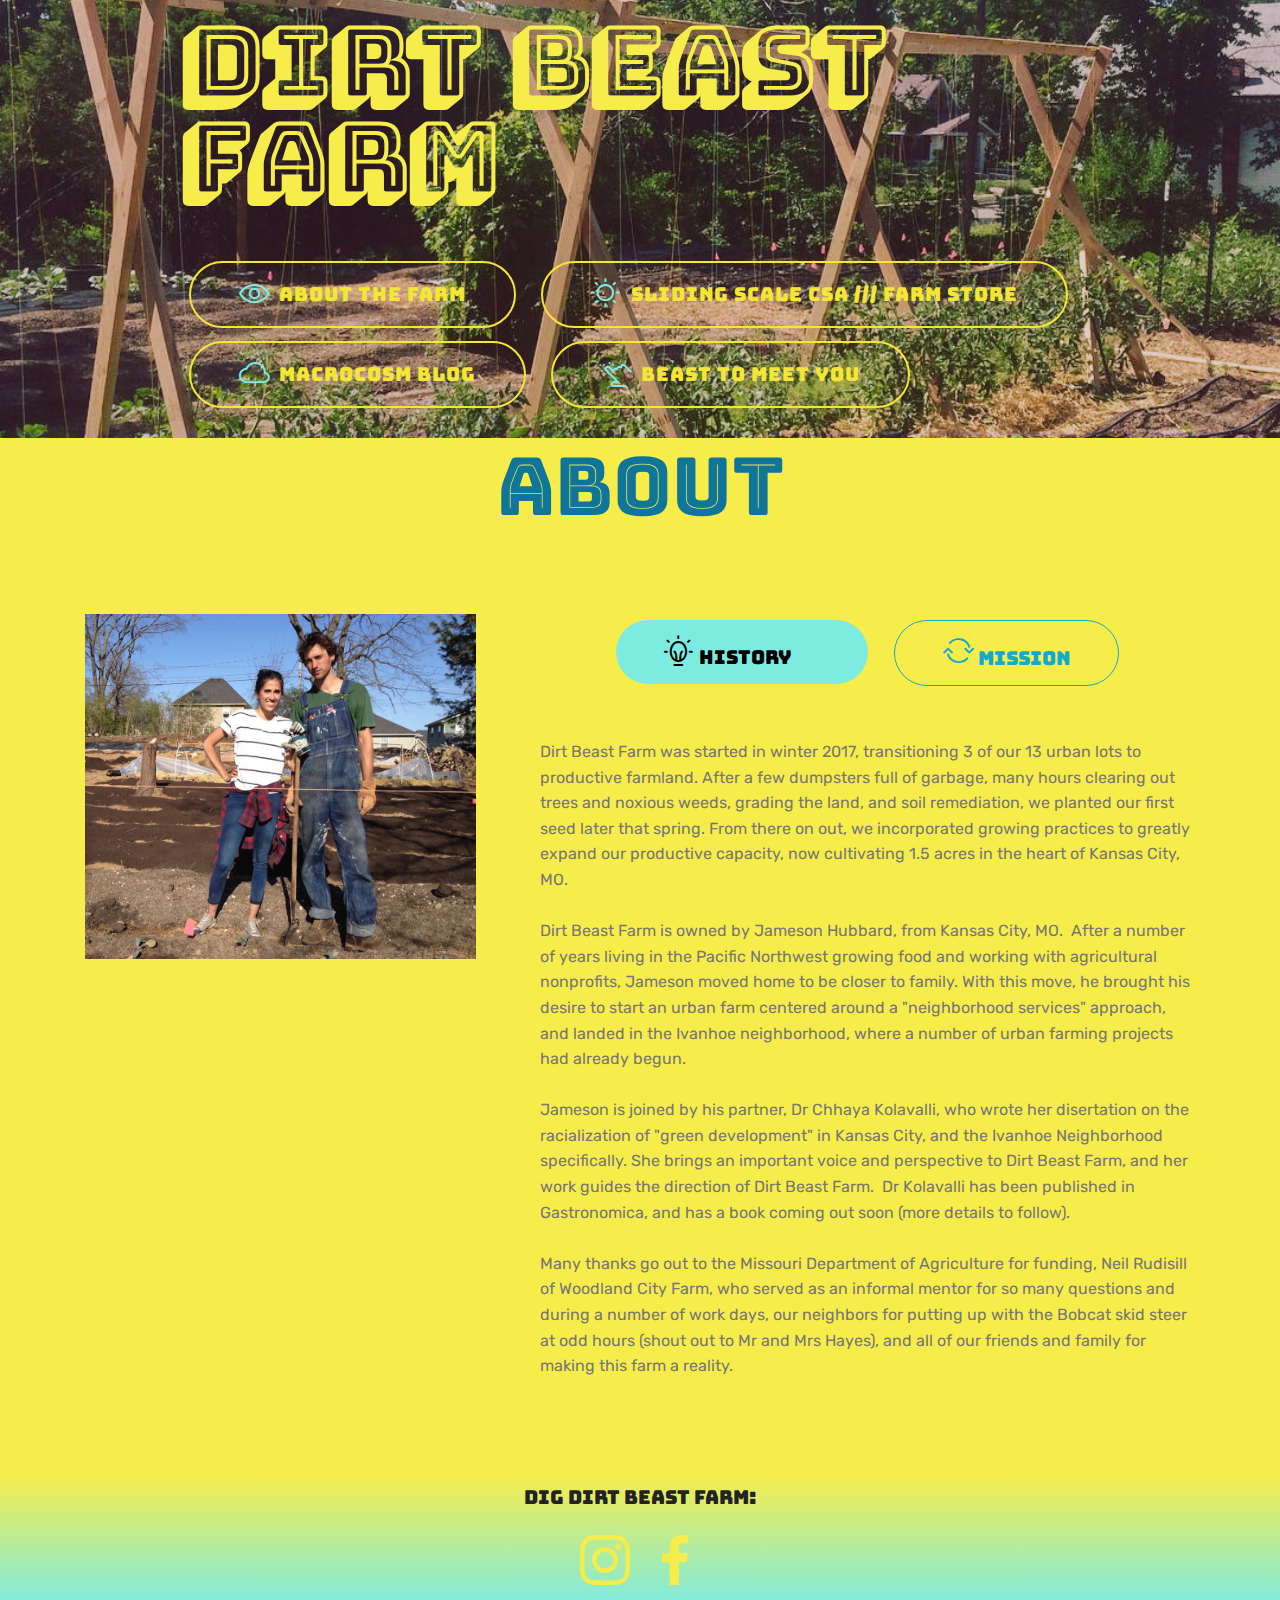
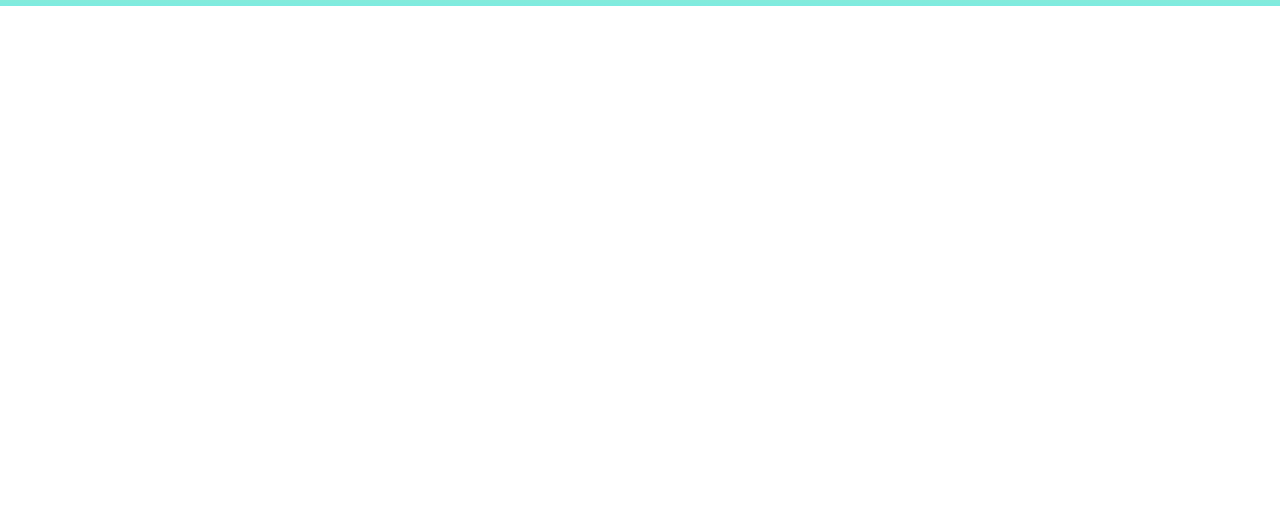
==== about.html @ b8e4e46e "Add files via upload" ====
<!DOCTYPE html>
<html >
<head>
  <!-- Site made with Mobirise Website Builder v4.6.7, https://mobirise.com -->
  <meta charset="UTF-8">
  <meta http-equiv="X-UA-Compatible" content="IE=edge">
  <meta name="generator" content="Mobirise v4.6.7, mobirise.com">
  <meta name="viewport" content="width=device-width, initial-scale=1, minimum-scale=1">
  <link rel="shortcut icon" href="assets/images/5ddc863f-a1fe-49ab-a3ec-c25029a76dd0-1-105-c-128x128-1.png" type="image/x-icon">
  <meta name="description" content="">
  <title>About</title>
  <link rel="stylesheet" href="assets/web/assets/mobirise-icons-bold/mobirise-icons-bold.css">
  <link rel="stylesheet" href="assets/tether/tether.min.css">
  <link rel="stylesheet" href="assets/bootstrap/css/bootstrap.min.css">
  <link rel="stylesheet" href="assets/bootstrap/css/bootstrap-grid.min.css">
  <link rel="stylesheet" href="assets/bootstrap/css/bootstrap-reboot.min.css">
  <link rel="stylesheet" href="assets/socicon/css/styles.css">
  <link rel="stylesheet" href="assets/theme/css/style.css">
  <link rel="stylesheet" href="assets/mobirise/css/mbr-additional.css" type="text/css">
  
  
  
</head>
<body>
  <section class="mbr-section info3 cid-rWHV4rvHvg" id="info3-x">

    

    <div class="mbr-overlay" style="opacity: 0.2; background-color: rgb(127, 25, 51);">
    </div>

    <div class="container">
        <div class="row justify-content-center">
            <div class="media-container-column title col-12 col-md-10">
                <h2 class="align-left mbr-bold mbr-white pb-3 mbr-fonts-style display-1">DIRT BEAST FARM</h2>
                
                
                <div class="mbr-section-btn align-left py-4"><a class="btn btn-success-outline display-4" href="about.html#info3-x"><span class="mbrib-preview mbr-iconfont mbr-iconfont-btn" style="color: rgb(126, 235, 225);"></span>aBOUT THE FARM</a>
                    <a class="btn btn-success-outline display-4" href="http://dirt-beast-farm.myshopify.com" target="_blank"><span class="mbrib-sun mbr-iconfont mbr-iconfont-btn" style="color: rgb(126, 235, 225);"></span>sLIDING sCALE csa /// farm store</a> <a class="btn btn-success-outline display-4" href="page5.html"><span class="mbrib-cloud mbr-iconfont mbr-iconfont-btn" style="color: rgb(126, 235, 225);"></span>macrocosm blog</a> <a class="btn btn-success-outline display-4" href="page6.html"><span class="mbrib-touch mbr-iconfont mbr-iconfont-btn" style="color: rgb(126, 235, 225);"></span>BEAST TO MEET YOU</a></div>
            </div>
        </div>
    </div>
</section>

<section class="engine"><a href="https://mobirise.ws/n">mobile website maker app</a></section><section class="tabs4 cid-rWCEcCu7iF" id="tabs4-s">

    

    

    <div class="container">
        <h2 class="mbr-section-title align-center pb-3 mbr-fonts-style display-5">about <br></h2>
        

        <div class="media-container-row mt-5 pt-3">
            <div class="mbr-figure" style="width: 41%;">
                <img src="assets/images/a2fd745e-74ba-458e-9f2e-6e9e791eb9aa-1-105-c-960x848.jpg" alt="Mobirise" title="">
            </div>
            <div class="tabs-container">
                <ul class="nav nav-tabs" role="tablist">
                    <li class="nav-item"><a class="nav-link mbr-fonts-style active show display-4" role="tab" data-toggle="tab" href="#tabs4-s_tab0" aria-selected="true"><span class="mbrib-idea mbr-iconfont mbr-iconfont-btn"></span>
                            history &nbsp; &nbsp; &nbsp;&nbsp;</a></li>
                    <li class="nav-item"><a class="nav-link mbr-fonts-style active show display-4" role="tab" data-toggle="tab" href="#tabs4-s_tab1" aria-selected="true"><span class="mbrib-update mbr-iconfont mbr-iconfont-btn"></span>&nbsp;Mission</a></li>
                    
                    
                    
                    
                </ul>
                <div class="tab-content">
                    <div id="tab1" class="tab-pane in active" role="tabpanel">
                        <div class="row">
                            <div class="col-md-12">
                                <p class="mbr-text py-5 mbr-fonts-style display-7">Dirt Beast Farm was started in winter 2017, transitioning 3 of our 13 urban lots to productive farmland. After a few dumpsters full of garbage, many hours clearing out trees and noxious weeds, grading the land, and soil remediation, we planted our first seed later that spring. From there on out, we incorporated growing practices to greatly expand our productive capacity, now cultivating 1.5 acres in the heart of Kansas City, MO.<br><br>Dirt Beast Farm is owned by Jameson Hubbard, from Kansas City, MO. &nbsp;After a number of years living in the Pacific Northwest growing food and working with agricultural nonprofits, Jameson moved home to be closer to family. With this move, he brought his desire to start an urban farm centered around a "neighborhood services" approach, and landed in the Ivanhoe neighborhood, where a number of urban farming projects had already begun.<br><br>Jameson is joined by his partner, Dr Chhaya Kolavalli, who wrote her disertation on the racialization of "green development" in Kansas City, and the Ivanhoe Neighborhood specifically. She brings an important voice and perspective to Dirt Beast Farm, and her work guides the direction of Dirt Beast Farm. &nbsp;Dr Kolavalli has been published in Gastronomica, and has a book coming out soon (more details to follow).<br><br>Many thanks go out to the Missouri Department of Agriculture for funding, Neil Rudisill of Woodland City Farm, who served as an informal mentor for so many questions and during a number of work days, our neighbors for putting up with the Bobcat skid steer at odd hours (shout out to Mr and Mrs Hayes), and all of our friends and family for making this farm a reality.</p>
                            </div>
                        </div>
                    </div>
                    <div id="tab2" class="tab-pane" role="tabpanel">
                        <div class="row">
                            <div class="col-md-12">
                                <p class="mbr-text py-5 mbr-fonts-style display-7">Jameson Hubbard started Dirt Beast Farm to grow clean, affordable, nutritious, delicious, and sustainable produce for his neighbors in Ivanhoe, KCMO. In 2020, amid covid-19 stay-at-home orders, he established a sliding-scale CSA and weekly order pickup, enabling his neighbors to safely pick up boxes of fresh produce at an affordable price.<br><br>In order to ensure that Dirt Beast Farm grows with our neighbors in mind, we adopted a "Sustainable 3-Ps" approach, which doesn't limit our focus to financial gain. While private businesses are most often associated with an eye (wearing blinders) on profits, we see profits as just one equal (and sometimes lesser-than) requirement for a successful urban farm. We pay just as much attention to the two other "P"s inherent to a sustainable business model - People and Planet. Without a constant focus on all 3 Ps, our business does not work, and we wouldn't have it any other way.<br> &nbsp;<br><strong>People<br></strong>Our neighbors, customers, friends, and family are our People, and we strive to bring them affordable, accessible, delicious, and nutritious produce. And because we operate in a dense urban neighborhood, there is no reason why the vast majority of what we grow should not go to our neighbors. Urban farms take up a lot of space, and our 1.5 acres could easily be a park. For that reason, and many others, we have an obligation to our neighbors to provide an accessible service - joyous sustenance. Without our People, we would not exist, and for those People, we are beyond thankful.<br><br><strong>Planet<br></strong>Farming has for too long neglected our reliance on and love for our Planet. Our Planet is the living organism that we all live on, and live within.  Dirt Beast Farm doesn't just grow food for people, we grow food for our god - Mother Earth, Adamah, Tonantzin, Gaia, Pachamama, Dirt Beast, whatever you call the complex, interconnected life force we all rely upon.<br><br><strong>Profit<br></strong>We seek to create a truly sustainable business that can operate year after year. To do that, we put in a lot of time, sweat, a few tears, a bit of sacrificial blood, and yes significant financial investment. If you believe in the work of Dirt Beast Farm, purchase our fruits and vegetables and we will use whatever financial profits gained in order to grow with all three P's close to mind.</p>
                            </div>
                        </div>
                    </div>
                    <div id="tab3" class="tab-pane" role="tabpanel">
                        <div class="row">
                            <div class="col-md-12">
                                <p class="mbr-text py-5 mbr-fonts-style display-7">
                                    Choose from the large selection of latest pre-made blocks - full-screen intro, bootstrap carousel, content slider, responsive image gallery with lightbox, parallax scrolling, video backgrounds, hamburger menu, sticky header and more.
                                </p>
                            </div>
                        </div>
                    </div>
                    <div id="tab4" class="tab-pane" role="tabpanel">
                        <div class="row">
                            <div class="col-md-12">
                                <p class="mbr-text py-5 mbr-fonts-style display-7">
                                    Sites made with Mobirise are 100% mobile-friendly according the latest Google Test and Google loves those websites (officially)!
                                </p>
                            </div>
                        </div>
                    </div>
                    <div id="tab5" class="tab-pane" role="tabpanel">
                        <div class="row">
                            <div class="col-md-12">
                                <p class="mbr-text py-5 mbr-fonts-style display-7">
                                    Mobirise themes are based on Bootstrap 3 and Bootstrap 4 - most powerful mobile first framework. Now, even if you're not code-savvy, you can be a part of an exciting growing bootstrap community.
                                </p>
                            </div>
                        </div>
                    </div>
                    <div id="tab6" class="tab-pane" role="tabpanel">
                        <div class="row">
                            <div class="col-md-12">
                                <p class="mbr-text py-5 mbr-fonts-style display-7">
                                    Choose from the large selection of latest pre-made blocks - full-screen intro, bootstrap carousel, content slider, responsive image gallery with lightbox, parallax scrolling, video backgrounds, hamburger menu, sticky header and more.
                                </p>
                            </div>
                        </div>
                    </div>
                </div>
            </div>
        </div>
    </div>
</section>

<section class="cid-rW3uf5Yet8" id="social-buttons2-n">

    

    

    <div class="container">
        <div class="media-container-row">
            <div class="col-md-8 align-center">
                <h2 class="pb-3 mbr-fonts-style display-4">dig dirt beast farm:</h2>
                <div class="social-list pl-0 mb-0">
                    <a href="https://www.instagram.com/digdirtbeastfarm" target="_blank">
                        <span class="px-2 mbr-iconfont mbr-iconfont-social socicon-instagram socicon" style="font-size: 50px; color: rgb(247, 237, 74);"></span>
                    </a>
                    <a href="https://www.facebook.com/pages/dirtbeastfarm" target="_blank">
                        <span class="px-2 mbr-iconfont mbr-iconfont-social socicon-facebook socicon" style="font-size: 50px; color: rgb(247, 237, 74);"></span>
                    </a>
                    <a href="https://instagram.com/mobirise" target="_blank">
                        
                    </a>
                    <a href="https://www.youtube.com/c/mobirise" target="_blank">
                        
                    </a>
                    <a href="https://plus.google.com/u/0/+Mobirise" target="_blank">
                        
                    </a>
                    <a href="https://www.behance.net/Mobirise" target="_blank">
                        
                    </a>
                </div>
            </div>
        </div>
    </div>
</section>

<section class="cid-rW3uf6xUG5 mbr-reveal" id="footer2-o">

    

    

    <div class="container">
        <div class="media-container-row content mbr-white">
            <div class="col-12 col-md-3 mbr-fonts-style display-4">
                <p class="mbr-text">
                    <strong>Address ///////////////////</strong><br><br>4133 Highland Ave<br>Kansas City MO 64110<br>
                    <br><strong>Contact ///////////////////<br></strong><br>jameson<br>@dirtbeastFARM.com<br></p>
            </div>
            <div class="col-12 col-md-3 mbr-fonts-style display-7">
                <p class="mbr-text"></p>
            </div>
            <div class="col-12 col-md-6">
                <div class="google-map"><iframe frameborder="0" style="border:0" src="https://www.google.com/maps/embed/v1/place?key=AIzaSyA0Dx_boXQiwvdz8sJHoYeZNVTdoWONYkU&amp;q=place_id:ChIJYwN1avbvwIcRUoUcARsLHug" allowfullscreen=""></iframe></div>
            </div>
        </div>
        
    </div>
</section>


  <script src="assets/web/assets/jquery/jquery.min.js"></script>
  <script src="assets/popper/popper.min.js"></script>
  <script src="assets/tether/tether.min.js"></script>
  <script src="assets/bootstrap/js/bootstrap.min.js"></script>
  <script src="assets/smoothscroll/smooth-scroll.js"></script>
  <script src="assets/mbr-tabs/mbr-tabs.js"></script>
  <script src="assets/sociallikes/social-likes.js"></script>
  <script src="assets/theme/js/script.js"></script>
  
  
</body>
</html>
---- assets/web/assets/mobirise-icons-bold/mobirise-icons-bold.css ----
@font-face {
  font-family: 'mobirise-icons-bold';
  src:  url('mobirise-icons-bold.eot?m1l4yr');
  src:  url('mobirise-icons-bold.eot?m1l4yr#iefix') format('embedded-opentype'),
    url('mobirise-icons-bold.ttf?m1l4yr') format('truetype'),
    url('mobirise-icons-bold.woff?m1l4yr') format('woff'),
    url('mobirise-icons-bold.svg?m1l4yr#mobirise-icons-bold') format('svg');
  font-weight: normal;
  font-style: normal;
}

[class^="mbrib-"], [class*="mbrib-"] {
  /* use !important to prevent issues with browser extensions that change fonts */
  font-family: 'mobirise-icons-bold' !important;
  speak: none;
  font-style: normal;
  font-weight: normal;
  font-variant: normal;
  text-transform: none;
  line-height: 1;

  /* Better Font Rendering =========== */
  -webkit-font-smoothing: antialiased;
  -moz-osx-font-smoothing: grayscale;
}

.mbrib-add-submenu:before {
  content: "\e900";
}
.mbrib-alert:before {
  content: "\e901";
}
.mbrib-align-center:before {
  content: "\e902";
}
.mbrib-align-justify:before {
  content: "\e903";
}
.mbrib-align-left:before {
  content: "\e904";
}
.mbrib-align-right:before {
  content: "\e905";
}
.mbrib-android:before {
  content: "\e906";
}
.mbrib-apple:before {
  content: "\e907";
}
.mbrib-arrow-down:before {
  content: "\e908";
}
.mbrib-arrow-next:before {
  content: "\e909";
}
.mbrib-arrow-prev:before {
  content: "\e90a";
}
.mbrib-arrow-up:before {
  content: "\e90b";
}
.mbrib-bold:before {
  content: "\e90c";
}
.mbrib-bookmark:before {
  content: "\e90d";
}
.mbrib-bootstrap:before {
  content: "\e90e";
}
.mbrib-briefcase:before {
  content: "\e90f";
}
.mbrib-browse:before {
  content: "\e910";
}
.mbrib-bulleted-list:before {
  content: "\e911";
}
.mbrib-calendar:before {
  content: "\e912";
}
.mbrib-camera:before {
  content: "\e913";
}
.mbrib-cart-add:before {
  content: "\e914";
}
.mbrib-cart-full:before {
  content: "\e915";
}
.mbrib-cash:before {
  content: "\e916";
}
.mbrib-change-style:before {
  content: "\e917";
}
.mbrib-chat:before {
  content: "\e918";
}
.mbrib-clock:before {
  content: "\e919";
}
.mbrib-close:before {
  content: "\e91a";
}
.mbrib-cloud:before {
  content: "\e91b";
}
.mbrib-code:before {
  content: "\e91c";
}
.mbrib-contact-form:before {
  content: "\e91d";
}
.mbrib-credit-card:before {
  content: "\e91e";
}
.mbrib-cursor-click:before {
  content: "\e91f";
}
.mbrib-cust-feedback:before {
  content: "\e920";
}
.mbrib-database:before {
  content: "\e921";
}
.mbrib-delivery:before {
  content: "\e922";
}
.mbrib-desktop:before {
  content: "\e923";
}
.mbrib-devices:before {
  content: "\e924";
}
.mbrib-down:before {
  content: "\e925";
}
.mbrib-download:before {
  content: "\e926";
}
.mbrib-drag-n-drop:before {
  content: "\e927";
}
.mbrib-drag-n-drop2:before {
  content: "\e928";
}
.mbrib-edit:before {
  content: "\e929";
}
.mbrib-edit2:before {
  content: "\e92a";
}
.mbrib-error:before {
  content: "\e92b";
}
.mbrib-extension:before {
  content: "\e92c";
}
.mbrib-features:before {
  content: "\e92d";
}
.mbrib-file:before {
  content: "\e92e";
}
.mbrib-flag:before {
  content: "\e92f";
}
.mbrib-folder:before {
  content: "\e930";
}
.mbrib-gift:before {
  content: "\e931";
}
.mbrib-github:before {
  content: "\e932";
}
.mbrib-globe-2:before {
  content: "\e933";
}
.mbrib-globe:before {
  content: "\e934";
}
.mbrib-growing-chart:before {
  content: "\e935";
}
.mbrib-hearth:before {
  content: "\e936";
}
.mbrib-help:before {
  content: "\e937";
}
.mbrib-home:before {
  content: "\e938";
}
.mbrib-hot-cup:before {
  content: "\e939";
}
.mbrib-idea:before {
  content: "\e93a";
}
.mbrib-image-gallery:before {
  content: "\e93b";
}
.mbrib-image-slider:before {
  content: "\e93c";
}
.mbrib-info:before {
  content: "\e93d";
}
.mbrib-italic:before {
  content: "\e93e";
}
.mbrib-key:before {
  content: "\e93f";
}
.mbrib-laptop:before {
  content: "\e940";
}
.mbrib-layers:before {
  content: "\e941";
}
.mbrib-left-right:before {
  content: "\e942";
}
.mbrib-left:before {
  content: "\e943";
}
.mbrib-letter:before {
  content: "\e944";
}
.mbrib-like:before {
  content: "\e945";
}
.mbrib-link:before {
  content: "\e946";
}
.mbrib-lock:before {
  content: "\e947";
}
.mbrib-login:before {
  content: "\e948";
}
.mbrib-logout:before {
  content: "\e949";
}
.mbrib-magic-stick:before {
  content: "\e94a";
}
.mbrib-map-pin:before {
  content: "\e94b";
}
.mbrib-menu:before {
  content: "\e94c";
}
.mbrib-mobile:before {
  content: "\e94d";
}
.mbrib-mobile2:before {
  content: "\e94e";
}
.mbrib-mobirise:before {
  content: "\e94f";
}
.mbrib-more-horizontal:before {
  content: "\e950";
}
.mbrib-more-vertical:before {
  content: "\e951";
}
.mbrib-music:before {
  content: "\e952";
}
.mbrib-new-file:before {
  content: "\e953";
}
.mbrib-numbered-list:before {
  content: "\e954";
}
.mbrib-opened-folder:before {
  content: "\e955";
}
.mbrib-pages:before {
  content: "\e956";
}
.mbrib-paper-plane:before {
  content: "\e957";
}
.mbrib-paperclip:before {
  content: "\e958";
}
.mbrib-photo:before {
  content: "\e959";
}
.mbrib-photos:before {
  content: "\e95a";
}
.mbrib-pin:before {
  content: "\e95b";
}
.mbrib-play:before {
  content: "\e95c";
}
.mbrib-plus:before {
  content: "\e95d";
}
.mbrib-preview:before {
  content: "\e95e";
}
.mbrib-print:before {
  content: "\e95f";
}
.mbrib-protect:before {
  content: "\e960";
}
.mbrib-question:before {
  content: "\e961";
}
.mbrib-quote-left:before {
  content: "\e962";
}
.mbrib-quote-right:before {
  content: "\e963";
}
.mbrib-redo:before {
  content: "\e964";
}
.mbrib-refresh:before {
  content: "\e965";
}
.mbrib-responsive:before {
  content: "\e966";
}
.mbrib-right:before {
  content: "\e967";
}
.mbrib-rocket:before {
  content: "\e968";
}
.mbrib-sad-face:before {
  content: "\e969";
}
.mbrib-sale:before {
  content: "\e96a";
}
.mbrib-save:before {
  content: "\e96b";
}
.mbrib-search:before {
  content: "\e96c";
}
.mbrib-setting:before {
  content: "\e96d";
}
.mbrib-setting2:before {
  content: "\e96e";
}
.mbrib-setting3:before {
  content: "\e96f";
}
.mbrib-share:before {
  content: "\e970";
}
.mbrib-shopping-bag:before {
  content: "\e971";
}
.mbrib-shopping-basket:before {
  content: "\e972";
}
.mbrib-shopping-cart:before {
  content: "\e973";
}
.mbrib-sites:before {
  content: "\e974";
}
.mbrib-smile-face:before {
  content: "\e975";
}
.mbrib-speed:before {
  content: "\e976";
}
.mbrib-star:before {
  content: "\e977";
}
.mbrib-success:before {
  content: "\e978";
}
.mbrib-sun:before {
  content: "\e979";
}
.mbrib-sun2:before {
  content: "\e97a";
}
.mbrib-tablet-vertical:before {
  content: "\e97b";
}
.mbrib-tablet:before {
  content: "\e97c";
}
.mbrib-target:before {
  content: "\e97d";
}
.mbrib-timer:before {
  content: "\e97e";
}
.mbrib-to-ftp:before {
  content: "\e97f";
}
.mbrib-to-local-drive:before {
  content: "\e980";
}
.mbrib-touch-swipe:before {
  content: "\e981";
}
.mbrib-touch:before {
  content: "\e982";
}
.mbrib-trash:before {
  content: "\e983";
}
.mbrib-underline:before {
  content: "\e984";
}
.mbrib-undo:before {
  content: "\e985";
}
.mbrib-unlink:before {
  content: "\e986";
}
.mbrib-unlock:before {
  content: "\e987";
}
.mbrib-up-down:before {
  content: "\e988";
}
.mbrib-up:before {
  content: "\e989";
}
.mbrib-update:before {
  content: "\e98a";
}
.mbrib-upload:before {
  content: "\e98b";
}
.mbrib-user:before {
  content: "\e98c";
}
.mbrib-user2:before {
  content: "\e98d";
}
.mbrib-users:before {
  content: "\e98e";
}
.mbrib-video-play:before {
  content: "\e98f";
}
.mbrib-video:before {
  content: "\e990";
}
.mbrib-watch:before {
  content: "\e991";
}
.mbrib-website-theme:before {
  content: "\e992";
}
.mbrib-wifi:before {
  content: "\e993";
}
.mbrib-windows:before {
  content: "\e994";
}
.mbrib-zoom-out:before {
  content: "\e995";
}
---- assets/socicon/css/styles.css ----
@charset "UTF-8";

@font-face {
  font-family: "socicon";
  src:url("../fonts/socicon.eot");
  src:url("../fonts/socicon.eot?#iefix") format("embedded-opentype"),
    url("../fonts/socicon.woff") format("woff"),
    url("../fonts/socicon.ttf") format("truetype"),
    url("../fonts/socicon.svg#socicon") format("svg");
  font-weight: normal;
  font-style: normal;

}

[data-icon]:before {
  font-family: "socicon" !important;
  content: attr(data-icon);
  font-style: normal !important;
  font-weight: normal !important;
  font-variant: normal !important;
  text-transform: none !important;
  speak: none;
  line-height: 1;
  -webkit-font-smoothing: antialiased;
  -moz-osx-font-smoothing: grayscale;
}

[class^="socicon-"]:before,
[class*=" socicon-"]:before {
  font-family: "socicon" !important;
  font-style: normal !important;
  font-weight: normal !important;
  font-variant: normal !important;
  text-transform: none !important;
  speak: none;
  line-height: 1;
  -webkit-font-smoothing: antialiased;
  -moz-osx-font-smoothing: grayscale;
}

.socicon-modelmayhem:before {
  content: "\e000";
}
.socicon-mixcloud:before {
  content: "\e001";
}
.socicon-drupal:before {
  content: "\e002";
}
.socicon-swarm:before {
  content: "\e003";
}
.socicon-istock:before {
  content: "\e004";
}
.socicon-yammer:before {
  content: "\e005";
}
.socicon-ello:before {
  content: "\e006";
}
.socicon-stackoverflow:before {
  content: "\e007";
}
.socicon-persona:before {
  content: "\e008";
}
.socicon-triplej:before {
  content: "\e009";
}
.socicon-houzz:before {
  content: "\e00a";
}
.socicon-rss:before {
  content: "\e00b";
}
.socicon-paypal:before {
  content: "\e00c";
}
.socicon-odnoklassniki:before {
  content: "\e00d";
}
.socicon-airbnb:before {
  content: "\e00e";
}
.socicon-periscope:before {
  content: "\e00f";
}
.socicon-outlook:before {
  content: "\e010";
}
.socicon-coderwall:before {
  content: "\e011";
}
.socicon-tripadvisor:before {
  content: "\e012";
}
.socicon-appnet:before {
  content: "\e013";
}
.socicon-goodreads:before {
  content: "\e014";
}
.socicon-tripit:before {
  content: "\e015";
}
.socicon-lanyrd:before {
  content: "\e016";
}
.socicon-slideshare:before {
  content: "\e017";
}
.socicon-buffer:before {
  content: "\e018";
}
.socicon-disqus:before {
  content: "\e019";
}
.socicon-vkontakte:before {
  content: "\e01a";
}
.socicon-whatsapp:before {
  content: "\e01b";
}
.socicon-patreon:before {
  content: "\e01c";
}
.socicon-storehouse:before {
  content: "\e01d";
}
.socicon-pocket:before {
  content: "\e01e";
}
.socicon-mail:before {
  content: "\e01f";
}
.socicon-blogger:before {
  content: "\e020";
}
.socicon-technorati:before {
  content: "\e021";
}
.socicon-reddit:before {
  content: "\e022";
}
.socicon-dribbble:before {
  content: "\e023";
}
.socicon-stumbleupon:before {
  content: "\e024";
}
.socicon-digg:before {
  content: "\e025";
}
.socicon-envato:before {
  content: "\e026";
}
.socicon-behance:before {
  content: "\e027";
}
.socicon-delicious:before {
  content: "\e028";
}
.socicon-deviantart:before {
  content: "\e029";
}
.socicon-forrst:before {
  content: "\e02a";
}
.socicon-play:before {
  content: "\e02b";
}
.socicon-zerply:before {
  content: "\e02c";
}
.socicon-wikipedia:before {
  content: "\e02d";
}
.socicon-apple:before {
  content: "\e02e";
}
.socicon-flattr:before {
  content: "\e02f";
}
.socicon-github:before {
  content: "\e030";
}
.socicon-renren:before {
  content: "\e031";
}
.socicon-friendfeed:before {
  content: "\e032";
}
.socicon-newsvine:before {
  content: "\e033";
}
.socicon-identica:before {
  content: "\e034";
}
.socicon-bebo:before {
  content: "\e035";
}
.socicon-zynga:before {
  content: "\e036";
}
.socicon-steam:before {
  content: "\e037";
}
.socicon-xbox:before {
  content: "\e038";
}
.socicon-windows:before {
  content: "\e039";
}
.socicon-qq:before {
  content: "\e03a";
}
.socicon-douban:before {
  content: "\e03b";
}
.socicon-meetup:before {
  content: "\e03c";
}
.socicon-playstation:before {
  content: "\e03d";
}
.socicon-android:before {
  content: "\e03e";
}
.socicon-snapchat:before {
  content: "\e03f";
}
.socicon-twitter:before {
  content: "\e040";
}
.socicon-facebook:before {
  content: "\e041";
}
.socicon-googleplus:before {
  content: "\e042";
}
.socicon-pinterest:before {
  content: "\e043";
}
.socicon-foursquare:before {
  content: "\e044";
}
.socicon-yahoo:before {
  content: "\e045";
}
.socicon-skype:before {
  content: "\e046";
}
.socicon-yelp:before {
  content: "\e047";
}
.socicon-feedburner:before {
  content: "\e048";
}
.socicon-linkedin:before {
  content: "\e049";
}
.socicon-viadeo:before {
  content: "\e04a";
}
.socicon-xing:before {
  content: "\e04b";
}
.socicon-myspace:before {
  content: "\e04c";
}
.socicon-soundcloud:before {
  content: "\e04d";
}
.socicon-spotify:before {
  content: "\e04e";
}
.socicon-grooveshark:before {
  content: "\e04f";
}
.socicon-lastfm:before {
  content: "\e050";
}
.socicon-youtube:before {
  content: "\e051";
}
.socicon-vimeo:before {
  content: "\e052";
}
.socicon-dailymotion:before {
  content: "\e053";
}
.socicon-vine:before {
  content: "\e054";
}
.socicon-flickr:before {
  content: "\e055";
}
.socicon-500px:before {
  content: "\e056";
}
.socicon-wordpress:before {
  content: "\e058";
}
.socicon-tumblr:before {
  content: "\e059";
}
.socicon-twitch:before {
  content: "\e05a";
}
.socicon-8tracks:before {
  content: "\e05b";
}
.socicon-amazon:before {
  content: "\e05c";
}
.socicon-icq:before {
  content: "\e05d";
}
.socicon-smugmug:before {
  content: "\e05e";
}
.socicon-ravelry:before {
  content: "\e05f";
}
.socicon-weibo:before {
  content: "\e060";
}
.socicon-baidu:before {
  content: "\e061";
}
.socicon-angellist:before {
  content: "\e062";
}
.socicon-ebay:before {
  content: "\e063";
}
.socicon-imdb:before {
  content: "\e064";
}
.socicon-stayfriends:before {
  content: "\e065";
}
.socicon-residentadvisor:before {
  content: "\e066";
}
.socicon-google:before {
  content: "\e067";
}
.socicon-yandex:before {
  content: "\e068";
}
.socicon-sharethis:before {
  content: "\e069";
}
.socicon-bandcamp:before {
  content: "\e06a";
}
.socicon-itunes:before {
  content: "\e06b";
}
.socicon-deezer:before {
  content: "\e06c";
}
.socicon-telegram:before {
  content: "\e06e";
}
.socicon-openid:before {
  content: "\e06f";
}
.socicon-amplement:before {
  content: "\e070";
}
.socicon-viber:before {
  content: "\e071";
}
.socicon-zomato:before {
  content: "\e072";
}
.socicon-draugiem:before {
  content: "\e074";
}
.socicon-endomodo:before {
  content: "\e075";
}
.socicon-filmweb:before {
  content: "\e076";
}
.socicon-stackexchange:before {
  content: "\e077";
}
.socicon-wykop:before {
  content: "\e078";
}
.socicon-teamspeak:before {
  content: "\e079";
}
.socicon-teamviewer:before {
  content: "\e07a";
}
.socicon-ventrilo:before {
  content: "\e07b";
}
.socicon-younow:before {
  content: "\e07c";
}
.socicon-raidcall:before {
  content: "\e07d";
}
.socicon-mumble:before {
  content: "\e07e";
}
.socicon-medium:before {
  content: "\e06d";
}
.socicon-bebee:before {
  content: "\e07f";
}
.socicon-hitbox:before {
  content: "\e080";
}
.socicon-reverbnation:before {
  content: "\e081";
}
.socicon-formulr:before {
  content: "\e082";
}
.socicon-instagram:before {
  content: "\e057";
}
.socicon-battlenet:before {
  content: "\e083";
}
.socicon-chrome:before {
  content: "\e084";
}
.socicon-discord:before {
  content: "\e086";
}
.socicon-issuu:before {
  content: "\e087";
}
.socicon-macos:before {
  content: "\e088";
}
.socicon-firefox:before {
  content: "\e089";
}
.socicon-opera:before {
  content: "\e08d";
}
.socicon-keybase:before {
  content: "\e090";
}
.socicon-alliance:before {
  content: "\e091";
}
.socicon-livejournal:before {
  content: "\e092";
}
.socicon-googlephotos:before {
  content: "\e093";
}
.socicon-horde:before {
  content: "\e094";
}
.socicon-etsy:before {
  content: "\e095";
}
.socicon-zapier:before {
  content: "\e096";
}
.socicon-google-scholar:before {
  content: "\e097";
}
.socicon-researchgate:before {
  content: "\e098";
}
.socicon-wechat:before {
  content: "\e099";
}
.socicon-strava:before {
  content: "\e09a";
}
.socicon-line:before {
  content: "\e09b";
}
.socicon-lyft:before {
  content: "\e09c";
}
.socicon-uber:before {
  content: "\e09d";
}
.socicon-songkick:before {
  content: "\e09e";
}
.socicon-viewbug:before {
  content: "\e09f";
}
.socicon-googlegroups:before {
  content: "\e0a0";
}
.socicon-quora:before {
  content: "\e073";
}
.socicon-diablo:before {
  content: "\e085";
}
.socicon-blizzard:before {
  content: "\e0a1";
}
.socicon-hearthstone:before {
  content: "\e08b";
}
.socicon-heroes:before {
  content: "\e08a";
}
.socicon-overwatch:before {
  content: "\e08c";
}
.socicon-warcraft:before {
  content: "\e08e";
}
.socicon-starcraft:before {
  content: "\e08f";
}
.socicon-beam:before {
  content: "\e0a2";
}
.socicon-curse:before {
  content: "\e0a3";
}
.socicon-player:before {
  content: "\e0a4";
}
.socicon-streamjar:before {
  content: "\e0a5";
}
.socicon-nintendo:before {
  content: "\e0a6";
}
.socicon-hellocoton:before {
  content: "\e0a7";
}
---- assets/theme/css/style.css ----
/*!
 * Mobirise v4 theme (https://mobirise.com/)
 * Copyright 2017 Mobirise
 */
section {
  background-color: #eeeeee; }

section,
.container,
.container-fluid {
  position: relative;
  word-wrap: break-word; }

a.mbr-iconfont:hover {
  text-decoration: none; }

.article .lead p, .article .lead ul, .article .lead ol, .article .lead pre, .article .lead blockquote {
  margin-bottom: 0; }

a {
  font-style: normal;
  font-weight: 400;
  cursor: pointer; }
  a, a:hover {
    text-decoration: none; }

figure {
  margin-bottom: 0; }

body {
  color: #232323; }

h1, h2, h3, h4, h5, h6,
.h1, .h2, .h3, .h4, .h5, .h6,
.display-1, .display-2, .display-3, .display-4 {
  line-height: 1;
  word-break: break-word;
  word-wrap: break-word; }

b, strong {
  font-weight: bold; }

blockquote {
  padding: 10px 0 10px 20px;
  position: relative;
  border-left: 2px solid;
  border-color: #ff3366; }

input:-webkit-autofill, input:-webkit-autofill:hover, input:-webkit-autofill:focus, input:-webkit-autofill:active {
  transition-delay: 9999s;
  transition-property: background-color, color; }

textarea[type="hidden"] {
  display: none; }

body {
  position: relative; }

section {
  background-position: 50% 50%;
  background-repeat: no-repeat;
  background-size: cover; }
  section .mbr-background-video,
  section .mbr-background-video-preview {
    position: absolute;
    bottom: 0;
    left: 0;
    right: 0;
    top: 0; }

.hidden {
  visibility: hidden; }

.mbr-z-index20 {
  z-index: 20; }

/*! Base colors */
.mbr-white {
  color: #ffffff; }

.mbr-black {
  color: #000000; }

.mbr-bg-white {
  background-color: #ffffff; }

.mbr-bg-black {
  background-color: #000000; }

/*! Text-aligns */
.align-left {
  text-align: left; }

.align-center {
  text-align: center; }

.align-right {
  text-align: right; }

@media (max-width: 767px) {
  .align-left, .align-center, .align-right, .mbr-section-btn, .mbr-section-title {
    text-align: center; } }
/*! Font-weight  */
.mbr-light {
  font-weight: 300; }

.mbr-regular {
  font-weight: 400; }

.mbr-semibold {
  font-weight: 500; }

.mbr-bold {
  font-weight: 700; }

/*! Media  */
.media-size-item {
  -webkit-flex: 1 1 auto;
  -moz-flex: 1 1 auto;
  -ms-flex: 1 1 auto;
  -o-flex: 1 1 auto;
  flex: 1 1 auto; }

.media-content {
  -webkit-flex-basis: 100%;
  flex-basis: 100%; }

.media-container-row {
  display: -ms-flexbox;
  display: -webkit-flex;
  display: flex;
  -webkit-flex-direction: row;
  -ms-flex-direction: row;
  flex-direction: row;
  -webkit-flex-wrap: wrap;
  -ms-flex-wrap: wrap;
  flex-wrap: wrap;
  -webkit-justify-content: center;
  -ms-flex-pack: center;
  justify-content: center;
  -webkit-align-content: center;
  -ms-flex-line-pack: center;
  align-content: center;
  -webkit-align-items: start;
  -ms-flex-align: start;
  align-items: start; }
  .media-container-row .media-size-item {
    width: 400px; }

.media-container-column {
  display: -ms-flexbox;
  display: -webkit-flex;
  display: flex;
  -webkit-flex-direction: column;
  -ms-flex-direction: column;
  flex-direction: column;
  -webkit-flex-wrap: wrap;
  -ms-flex-wrap: wrap;
  flex-wrap: wrap;
  -webkit-justify-content: center;
  -ms-flex-pack: center;
  justify-content: center;
  -webkit-align-content: center;
  -ms-flex-line-pack: center;
  align-content: center;
  -webkit-align-items: stretch;
  -ms-flex-align: stretch;
  align-items: stretch; }
  .media-container-column > * {
    width: 100%; }

@media (min-width: 992px) {
  .media-container-row {
    -webkit-flex-wrap: nowrap;
    -ms-flex-wrap: nowrap;
    flex-wrap: nowrap; } }
figure {
  overflow: hidden; }

figure[mbr-media-size] {
  transition: width 0.1s; }

.mbr-figure img, .mbr-figure iframe {
  display: block;
  width: 100%; }

.card {
  background-color: transparent;
  border: none; }

.card-img {
  text-align: center;
  flex-shrink: 0; }

.media {
  max-width: 100%;
  margin: 0 auto; }

.mbr-figure {
  -ms-flex-item-align: center;
  -ms-grid-row-align: center;
  -webkit-align-self: center;
  align-self: center; }

.media-container > div {
  max-width: 100%; }

.mbr-figure img, .card-img img {
  width: 100%; }

@media (max-width: 991px) {
  .media-size-item {
    width: auto !important; }

  .media {
    width: auto; }

  .mbr-figure {
    width: 100% !important; } }
/*! Buttons */
.mbr-section-btn {
  margin-left: -.25rem;
  margin-right: -.25rem;
  font-size: 0; }

nav .mbr-section-btn {
  margin-left: 0rem;
  margin-right: 0rem; }

/*! Btn icon margin */
.btn .mbr-iconfont, .btn.btn-sm .mbr-iconfont {
  cursor: pointer;
  margin-right: 0.5rem; }

.btn.btn-md .mbr-iconfont, .btn.btn-md .mbr-iconfont {
  margin-right: 0.8rem; }

.mbr-regular {
  font-weight: 400; }

.mbr-semibold {
  font-weight: 500; }

.mbr-bold {
  font-weight: 700; }

[type="submit"] {
  -webkit-appearance: none; }

/*! Full-screen */
.mbr-fullscreen .mbr-overlay {
  min-height: 100vh; }

.mbr-fullscreen {
  display: flex;
  display: -webkit-flex;
  display: -moz-flex;
  display: -ms-flex;
  display: -o-flex;
  align-items: center;
  -webkit-align-items: center;
  min-height: 100vh;
  padding-top: 3rem;
  padding-bottom: 3rem; }

/*! Map */
.map {
  height: 25rem;
  position: relative; }
  .map iframe {
    width: 100%;
    height: 100%; }

/* Form */
.form-asterisk {
  font-family: initial;
  position: absolute;
  top: -2px;
  font-weight: normal; }

/*! Scroll to top arrow */
.mbr-arrow-up {
  bottom: 25px;
  right: 90px;
  position: fixed;
  text-align: right;
  z-index: 5000;
  color: #ffffff;
  font-size: 32px;
  transform: rotate(180deg);
  -webkit-transform: rotate(180deg); }

.mbr-arrow-up a {
  background: rgba(0, 0, 0, 0.2);
  border-radius: 3px;
  color: #fff;
  display: inline-block;
  height: 60px;
  width: 60px;
  outline-style: none !important;
  position: relative;
  text-decoration: none;
  transition: all .3s ease-in-out;
  cursor: pointer;
  text-align: center; }
  .mbr-arrow-up a:hover {
    background-color: rgba(0, 0, 0, 0.4); }
  .mbr-arrow-up a i {
    line-height: 60px; }

.mbr-arrow-up-icon {
  display: block;
  color: #fff; }

.mbr-arrow-up-icon::before {
  content: "\203a";
  display: inline-block;
  font-family: serif;
  font-size: 32px;
  line-height: 1;
  font-style: normal;
  position: relative;
  top: 6px;
  left: -4px;
  -webkit-transform: rotate(-90deg);
  transform: rotate(-90deg); }

/*! Arrow Down */
.mbr-arrow {
  position: absolute;
  bottom: 45px;
  left: 50%;
  width: 60px;
  height: 60px;
  cursor: pointer;
  background-color: rgba(80, 80, 80, 0.5);
  border-radius: 50%;
  -webkit-transform: translateX(-50%);
  transform: translateX(-50%); }
  .mbr-arrow > a {
    display: inline-block;
    text-decoration: none;
    outline-style: none;
    -webkit-animation: arrowdown 1.7s ease-in-out infinite;
    animation: arrowdown 1.7s ease-in-out infinite; }
    .mbr-arrow > a > i {
      position: absolute;
      top: -2px;
      left: 15px;
      font-size: 2rem; }

@keyframes arrowdown {
  0% {
    transform: translateY(0px);
    -webkit-transform: translateY(0px); }
  50% {
    transform: translateY(-5px);
    -webkit-transform: translateY(-5px); }
  100% {
    transform: translateY(0px);
    -webkit-transform: translateY(0px); } }
@-webkit-keyframes arrowdown {
  0% {
    transform: translateY(0px);
    -webkit-transform: translateY(0px); }
  50% {
    transform: translateY(-5px);
    -webkit-transform: translateY(-5px); }
  100% {
    transform: translateY(0px);
    -webkit-transform: translateY(0px); } }
@media (max-width: 500px) {
  .mbr-arrow-up {
    left: 50%;
    right: auto;
    transform: translateX(-50%) rotate(180deg);
    -webkit-transform: translateX(-50%) rotate(180deg); } }
/*Gradients animation*/
@keyframes gradient-animation {
  from {
    background-position: 0% 100%;
    animation-timing-function: ease-in-out; }
  to {
    background-position: 100% 0%;
    animation-timing-function: ease-in-out; } }
@-webkit-keyframes gradient-animation {
  from {
    background-position: 0% 100%;
    animation-timing-function: ease-in-out; }
  to {
    background-position: 100% 0%;
    animation-timing-function: ease-in-out; } }
.bg-gradient {
  background-size: 200% 200%;
  animation: gradient-animation 5s infinite alternate;
  -webkit-animation: gradient-animation 5s infinite alternate; }

.menu .navbar-brand {
  display: -webkit-flex; }
  .menu .navbar-brand span {
    display: flex;
    display: -webkit-flex; }
  .menu .navbar-brand .navbar-caption-wrap {
    display: -webkit-flex; }
  .menu .navbar-brand .navbar-logo img {
    display: -webkit-flex; }
@media (min-width: 768px) and (max-width: 991px) {
  .menu .navbar-toggleable-sm .navbar-nav {
    display: -webkit-box;
    display: -webkit-flex;
    display: -ms-flexbox; } }
@media (min-width: 992px) {
  .menu .navbar-nav.nav-dropdown {
    display: -webkit-flex; }
  .menu .navbar-toggleable-sm .navbar-collapse {
    display: -webkit-flex !important; } }

/*# sourceMappingURL=style.css.map */
.engine {
	position: absolute;
	text-indent: -2400px;
	text-align: center;
	padding: 0;
	top: 0;
	left: -2400px;
}
---- assets/mobirise/css/mbr-additional.css ----
@import url(https://fonts.googleapis.com/css?family=Bungee+Shade:400);
@import url(https://fonts.googleapis.com/css?family=Bungee+Inline:400);
@import url(https://fonts.googleapis.com/css?family=Rubik:300,300i,400,400i,500,500i,700,700i,900,900i);
@import url(https://fonts.googleapis.com/css?family=Bungee:400);





body {
  font-style: normal;
  line-height: 1.5;
}
.mbr-section-title {
  font-style: normal;
  line-height: 1.2;
}
.mbr-section-subtitle {
  line-height: 1.3;
}
.mbr-text {
  font-style: normal;
  line-height: 1.6;
}
.display-1 {
  font-family: 'Bungee Shade', display;
  font-size: 6rem;
}
.display-1 > .mbr-iconfont {
  font-size: 9.6rem;
}
.display-2 {
  font-family: 'Bungee Inline', display;
  font-size: 3rem;
}
.display-2 > .mbr-iconfont {
  font-size: 4.8rem;
}
.display-4 {
  font-family: 'Bungee', display;
  font-size: 1.2rem;
}
.display-4 > .mbr-iconfont {
  font-size: 1.92rem;
}
.display-5 {
  font-family: 'Bungee Inline', display;
  font-size: 5rem;
}
.display-5 > .mbr-iconfont {
  font-size: 8rem;
}
.display-7 {
  font-family: 'Rubik', sans-serif;
  font-size: 1rem;
}
.display-7 > .mbr-iconfont {
  font-size: 1.6rem;
}
/* ---- Fluid typography for mobile devices ---- */
/* 1.4 - font scale ratio ( bootstrap == 1.42857 ) */
/* 100vw - current viewport width */
/* (48 - 20)  48 == 48rem == 768px, 20 == 20rem == 320px(minimal supported viewport) */
/* 0.65 - min scale variable, may vary */
@media (max-width: 768px) {
  .display-1 {
    font-size: 4.8rem;
    font-size: calc( 2.75rem + (6 - 2.75) * ((100vw - 20rem) / (48 - 20)));
    line-height: calc( 1.4 * (2.75rem + (6 - 2.75) * ((100vw - 20rem) / (48 - 20))));
  }
  .display-2 {
    font-size: 2.4rem;
    font-size: calc( 1.7rem + (3 - 1.7) * ((100vw - 20rem) / (48 - 20)));
    line-height: calc( 1.4 * (1.7rem + (3 - 1.7) * ((100vw - 20rem) / (48 - 20))));
  }
  .display-4 {
    font-size: 0.96rem;
    font-size: calc( 1.07rem + (1.2 - 1.07) * ((100vw - 20rem) / (48 - 20)));
    line-height: calc( 1.4 * (1.07rem + (1.2 - 1.07) * ((100vw - 20rem) / (48 - 20))));
  }
  .display-5 {
    font-size: 4rem;
    font-size: calc( 2.4rem + (5 - 2.4) * ((100vw - 20rem) / (48 - 20)));
    line-height: calc( 1.4 * (2.4rem + (5 - 2.4) * ((100vw - 20rem) / (48 - 20))));
  }
}
/* Buttons */
.btn {
  font-weight: 500;
  border-width: 2px;
  font-style: normal;
  letter-spacing: 1px;
  margin: .4rem .8rem;
  white-space: normal;
  -webkit-transition: all 0.3s ease-in-out;
  -moz-transition: all 0.3s ease-in-out;
  transition: all 0.3s ease-in-out;
  padding: 1rem 3rem;
  border-radius: 3px;
  display: inline-flex;
  align-items: center;
  justify-content: center;
  word-break: break-word;
}
.btn-sm {
  font-weight: 500;
  letter-spacing: 1px;
  -webkit-transition: all 0.3s ease-in-out;
  -moz-transition: all 0.3s ease-in-out;
  transition: all 0.3s ease-in-out;
  padding: 0.6rem 1.5rem;
  border-radius: 3px;
}
.btn-md {
  font-weight: 500;
  letter-spacing: 1px;
  margin: .4rem .8rem !important;
  -webkit-transition: all 0.3s ease-in-out;
  -moz-transition: all 0.3s ease-in-out;
  transition: all 0.3s ease-in-out;
  padding: 1rem 3rem;
  border-radius: 3px;
}
.btn-lg {
  font-weight: 500;
  letter-spacing: 1px;
  margin: .4rem .8rem !important;
  -webkit-transition: all 0.3s ease-in-out;
  -moz-transition: all 0.3s ease-in-out;
  transition: all 0.3s ease-in-out;
  padding: 1.2rem 3.2rem;
  border-radius: 3px;
}
.bg-primary {
  background-color: #149dcc !important;
}
.bg-success {
  background-color: #f9f295 !important;
}
.bg-info {
  background-color: #f7ed4a !important;
}
.bg-warning {
  background-color: #7eebe1 !important;
}
.bg-danger {
  background-color: #55b4d4 !important;
}
.btn-primary,
.btn-primary:active {
  background-color: #149dcc !important;
  border-color: #149dcc !important;
  color: #ffffff !important;
}
.btn-primary:hover,
.btn-primary:focus,
.btn-primary.focus,
.btn-primary.active {
  color: #ffffff !important;
  background-color: #0d6786 !important;
  border-color: #0d6786 !important;
}
.btn-primary.disabled,
.btn-primary:disabled {
  color: #ffffff !important;
  background-color: #0d6786 !important;
  border-color: #0d6786 !important;
}
.btn-secondary,
.btn-secondary:active {
  background-color: #cc2952 !important;
  border-color: #cc2952 !important;
  color: #ffffff !important;
}
.btn-secondary:hover,
.btn-secondary:focus,
.btn-secondary.focus,
.btn-secondary.active {
  color: #ffffff !important;
  background-color: #8c1c38 !important;
  border-color: #8c1c38 !important;
}
.btn-secondary.disabled,
.btn-secondary:disabled {
  color: #ffffff !important;
  background-color: #8c1c38 !important;
  border-color: #8c1c38 !important;
}
.btn-info,
.btn-info:active {
  background-color: #f7ed4a !important;
  border-color: #f7ed4a !important;
  color: #3f3c03 !important;
}
.btn-info:hover,
.btn-info:focus,
.btn-info.focus,
.btn-info.active {
  color: #3f3c03 !important;
  background-color: #eadd0a !important;
  border-color: #eadd0a !important;
}
.btn-info.disabled,
.btn-info:disabled {
  color: #3f3c03 !important;
  background-color: #eadd0a !important;
  border-color: #eadd0a !important;
}
.btn-success,
.btn-success:active {
  background-color: #f9f295 !important;
  border-color: #f9f295 !important;
  color: #877e08 !important;
}
.btn-success:hover,
.btn-success:focus,
.btn-success.focus,
.btn-success.active {
  color: #877e08 !important;
  background-color: #f5e94d !important;
  border-color: #f5e94d !important;
}
.btn-success.disabled,
.btn-success:disabled {
  color: #877e08 !important;
  background-color: #f5e94d !important;
  border-color: #f5e94d !important;
}
.btn-warning,
.btn-warning:active {
  background-color: #7eebe1 !important;
  border-color: #7eebe1 !important;
  color: #0e5c55 !important;
}
.btn-warning:hover,
.btn-warning:focus,
.btn-warning.focus,
.btn-warning.active {
  color: #0e5c55 !important;
  background-color: #3ce1d2 !important;
  border-color: #3ce1d2 !important;
}
.btn-warning.disabled,
.btn-warning:disabled {
  color: #0e5c55 !important;
  background-color: #3ce1d2 !important;
  border-color: #3ce1d2 !important;
}
.btn-danger,
.btn-danger:active {
  background-color: #55b4d4 !important;
  border-color: #55b4d4 !important;
  color: #ffffff !important;
}
.btn-danger:hover,
.btn-danger:focus,
.btn-danger.focus,
.btn-danger.active {
  color: #ffffff !important;
  background-color: #2d8fb0 !important;
  border-color: #2d8fb0 !important;
}
.btn-danger.disabled,
.btn-danger:disabled {
  color: #ffffff !important;
  background-color: #2d8fb0 !important;
  border-color: #2d8fb0 !important;
}
.btn-white {
  color: #333333 !important;
}
.btn-white,
.btn-white:active {
  background-color: #ffffff !important;
  border-color: #ffffff !important;
  color: #808080 !important;
}
.btn-white:hover,
.btn-white:focus,
.btn-white.focus,
.btn-white.active {
  color: #808080 !important;
  background-color: #d9d9d9 !important;
  border-color: #d9d9d9 !important;
}
.btn-white.disabled,
.btn-white:disabled {
  color: #808080 !important;
  background-color: #d9d9d9 !important;
  border-color: #d9d9d9 !important;
}
.btn-black,
.btn-black:active {
  background-color: #333333 !important;
  border-color: #333333 !important;
  color: #ffffff !important;
}
.btn-black:hover,
.btn-black:focus,
.btn-black.focus,
.btn-black.active {
  color: #ffffff !important;
  background-color: #0d0d0d !important;
  border-color: #0d0d0d !important;
}
.btn-black.disabled,
.btn-black:disabled {
  color: #ffffff !important;
  background-color: #0d0d0d !important;
  border-color: #0d0d0d !important;
}
.btn-primary-outline,
.btn-primary-outline:active {
  background: none;
  border-color: #0b566f;
  color: #0b566f;
}
.btn-primary-outline:hover,
.btn-primary-outline:focus,
.btn-primary-outline.focus,
.btn-primary-outline.active {
  color: #ffffff;
  background-color: #149dcc;
  border-color: #149dcc;
}
.btn-primary-outline.disabled,
.btn-primary-outline:disabled {
  color: #ffffff !important;
  background-color: #149dcc !important;
  border-color: #149dcc !important;
}
.btn-secondary-outline,
.btn-secondary-outline:active {
  background: none;
  border-color: #771830;
  color: #771830;
}
.btn-secondary-outline:hover,
.btn-secondary-outline:focus,
.btn-secondary-outline.focus,
.btn-secondary-outline.active {
  color: #ffffff;
  background-color: #cc2952;
  border-color: #cc2952;
}
.btn-secondary-outline.disabled,
.btn-secondary-outline:disabled {
  color: #ffffff !important;
  background-color: #cc2952 !important;
  border-color: #cc2952 !important;
}
.btn-info-outline,
.btn-info-outline:active {
  background: none;
  border-color: #d2c609;
  color: #d2c609;
}
.btn-info-outline:hover,
.btn-info-outline:focus,
.btn-info-outline.focus,
.btn-info-outline.active {
  color: #3f3c03;
  background-color: #f7ed4a;
  border-color: #f7ed4a;
}
.btn-info-outline.disabled,
.btn-info-outline:disabled {
  color: #3f3c03 !important;
  background-color: #f7ed4a !important;
  border-color: #f7ed4a !important;
}
.btn-success-outline,
.btn-success-outline:active {
  background: none;
  border-color: #f4e634;
  color: #f4e634;
}
.btn-success-outline:hover,
.btn-success-outline:focus,
.btn-success-outline.focus,
.btn-success-outline.active {
  color: #877e08;
  background-color: #f9f295;
  border-color: #f9f295;
}
.btn-success-outline.disabled,
.btn-success-outline:disabled {
  color: #877e08 !important;
  background-color: #f9f295 !important;
  border-color: #f9f295 !important;
}
.btn-warning-outline,
.btn-warning-outline:active {
  background: none;
  border-color: #26ddcc;
  color: #26ddcc;
}
.btn-warning-outline:hover,
.btn-warning-outline:focus,
.btn-warning-outline.focus,
.btn-warning-outline.active {
  color: #0e5c55;
  background-color: #7eebe1;
  border-color: #7eebe1;
}
.btn-warning-outline.disabled,
.btn-warning-outline:disabled {
  color: #0e5c55 !important;
  background-color: #7eebe1 !important;
  border-color: #7eebe1 !important;
}
.btn-danger-outline,
.btn-danger-outline:active {
  background: none;
  border-color: #277e9c;
  color: #277e9c;
}
.btn-danger-outline:hover,
.btn-danger-outline:focus,
.btn-danger-outline.focus,
.btn-danger-outline.active {
  color: #ffffff;
  background-color: #55b4d4;
  border-color: #55b4d4;
}
.btn-danger-outline.disabled,
.btn-danger-outline:disabled {
  color: #ffffff !important;
  background-color: #55b4d4 !important;
  border-color: #55b4d4 !important;
}
.btn-black-outline,
.btn-black-outline:active {
  background: none;
  border-color: #000000;
  color: #000000;
}
.btn-black-outline:hover,
.btn-black-outline:focus,
.btn-black-outline.focus,
.btn-black-outline.active {
  color: #ffffff;
  background-color: #333333;
  border-color: #333333;
}
.btn-black-outline.disabled,
.btn-black-outline:disabled {
  color: #ffffff !important;
  background-color: #333333 !important;
  border-color: #333333 !important;
}
.btn-white-outline,
.btn-white-outline:active,
.btn-white-outline.active {
  background: none;
  border-color: #ffffff;
  color: #ffffff;
}
.btn-white-outline:hover,
.btn-white-outline:focus,
.btn-white-outline.focus {
  color: #333333;
  background-color: #ffffff;
  border-color: #ffffff;
}
.text-primary {
  color: #149dcc !important;
}
.text-secondary {
  color: #cc2952 !important;
}
.text-success {
  color: #f9f295 !important;
}
.text-info {
  color: #f7ed4a !important;
}
.text-warning {
  color: #7eebe1 !important;
}
.text-danger {
  color: #55b4d4 !important;
}
.text-white {
  color: #ffffff !important;
}
.text-black {
  color: #000000 !important;
}
a.text-primary:hover,
a.text-primary:focus {
  color: #0b566f !important;
}
a.text-secondary:hover,
a.text-secondary:focus {
  color: #771830 !important;
}
a.text-success:hover,
a.text-success:focus {
  color: #f4e634 !important;
}
a.text-info:hover,
a.text-info:focus {
  color: #d2c609 !important;
}
a.text-warning:hover,
a.text-warning:focus {
  color: #26ddcc !important;
}
a.text-danger:hover,
a.text-danger:focus {
  color: #277e9c !important;
}
a.text-white:hover,
a.text-white:focus {
  color: #b3b3b3 !important;
}
a.text-black:hover,
a.text-black:focus {
  color: #4d4d4d !important;
}
.alert-success {
  background-color: #70c770;
}
.alert-info {
  background-color: #f7ed4a;
}
.alert-warning {
  background-color: #7eebe1;
}
.alert-danger {
  background-color: #55b4d4;
}
.mbr-section-btn a.btn:not(.btn-form) {
  border-radius: 100px;
}
.mbr-section-btn a.btn:not(.btn-form):hover,
.mbr-section-btn a.btn:not(.btn-form):focus {
  box-shadow: none !important;
}
.mbr-section-btn a.btn:not(.btn-form):hover,
.mbr-section-btn a.btn:not(.btn-form):focus {
  box-shadow: 0 10px 40px 0 rgba(0, 0, 0, 0.2) !important;
  -webkit-box-shadow: 0 10px 40px 0 rgba(0, 0, 0, 0.2) !important;
}
.mbr-gallery-filter li a {
  border-radius: 100px !important;
}
.mbr-gallery-filter li.active .btn {
  background-color: #149dcc;
  border-color: #149dcc;
  color: #ffffff;
}
.mbr-gallery-filter li.active .btn:focus {
  box-shadow: none;
}
.nav-tabs .nav-link {
  border-radius: 100px !important;
}
.btn-form {
  border-radius: 0;
}
.btn-form:hover {
  cursor: pointer;
}
a,
a:hover {
  color: #149dcc;
}
.mbr-plan-header.bg-primary .mbr-plan-subtitle,
.mbr-plan-header.bg-primary .mbr-plan-price-desc {
  color: #b4e6f8;
}
.mbr-plan-header.bg-success .mbr-plan-subtitle,
.mbr-plan-header.bg-success .mbr-plan-price-desc {
  color: #ffffff;
}
.mbr-plan-header.bg-info .mbr-plan-subtitle,
.mbr-plan-header.bg-info .mbr-plan-price-desc {
  color: #ffffff;
}
.mbr-plan-header.bg-warning .mbr-plan-subtitle,
.mbr-plan-header.bg-warning .mbr-plan-price-desc {
  color: #ffffff;
}
.mbr-plan-header.bg-danger .mbr-plan-subtitle,
.mbr-plan-header.bg-danger .mbr-plan-price-desc {
  color: #f8fcfd;
}
/* Scroll to top button*/
.scrollToTop_wraper {
  display: none;
}
#scrollToTop a i:before {
  content: '';
  position: absolute;
  height: 40%;
  top: 25%;
  background: #fff;
  width: 2px;
  left: calc(50% - 1px);
}
#scrollToTop a i:after {
  content: '';
  position: absolute;
  display: block;
  border-top: 2px solid #fff;
  border-right: 2px solid #fff;
  width: 40%;
  height: 40%;
  left: 30%;
  bottom: 30%;
  transform: rotate(135deg);
}
/* Others*/
.note-check a[data-value=Rubik] {
  font-style: normal;
}
.mbr-arrow a {
  color: #ffffff;
}
@media (max-width: 767px) {
  .mbr-arrow {
    display: none;
  }
}
.form-control-label {
  position: relative;
  cursor: pointer;
  margin-bottom: .357em;
  padding: 0;
}
.alert {
  color: #ffffff;
  border-radius: 0;
  border: 0;
  font-size: .875rem;
  line-height: 1.5;
  margin-bottom: 1.875rem;
  padding: 1.25rem;
  position: relative;
}
.alert.alert-form::after {
  background-color: inherit;
  bottom: -7px;
  content: "";
  display: block;
  height: 14px;
  left: 50%;
  margin-left: -7px;
  position: absolute;
  transform: rotate(45deg);
  width: 14px;
}
.form-control {
  background-color: #f5f5f5;
  box-shadow: none;
  color: #565656;
  font-family: 'Rubik', sans-serif;
  font-size: 1rem;
  line-height: 1.43;
  min-height: 3.5em;
  padding: 1.07em .5em;
}
.form-control > .mbr-iconfont {
  font-size: 1.6rem;
}
.form-control,
.form-control:focus {
  border: 1px solid #e8e8e8;
}
.form-active .form-control:invalid {
  border-color: red;
}
.mbr-overlay {
  background-color: #000;
  bottom: 0;
  left: 0;
  opacity: .5;
  position: absolute;
  right: 0;
  top: 0;
  z-index: 0;
}
blockquote {
  font-style: italic;
  padding: 10px 0 10px 20px;
  font-size: 1.09rem;
  position: relative;
  border-color: #149dcc;
  border-width: 3px;
}
ul,
ol,
pre,
blockquote {
  margin-bottom: 2.3125rem;
}
pre {
  background: #f4f4f4;
  padding: 10px 24px;
  white-space: pre-wrap;
}
.inactive {
  -webkit-user-select: none;
  -moz-user-select: none;
  -ms-user-select: none;
  user-select: none;
  pointer-events: none;
  -webkit-user-drag: none;
  user-drag: none;
}
.mbr-section__comments .row {
  justify-content: center;
}
/* Forms */
.mbr-form .btn {
  margin: .4rem 0;
}
.mbr-form .input-group-btn a.btn {
  border-radius: 100px !important;
}
.mbr-form .input-group-btn a.btn:hover {
  box-shadow: 0 10px 40px 0 rgba(0, 0, 0, 0.2);
}
.mbr-form .input-group-btn button[type="submit"] {
  border-radius: 100px !important;
  padding: 1rem 3rem;
}
.mbr-form .input-group-btn button[type="submit"]:hover {
  box-shadow: 0 10px 40px 0 rgba(0, 0, 0, 0.2);
}
.form2 .form-control {
  border-top-left-radius: 100px;
  border-bottom-left-radius: 100px;
}
.form2 .input-group-btn a.btn {
  border-top-left-radius: 0 !important;
  border-bottom-left-radius: 0 !important;
}
.form2 .input-group-btn button[type="submit"] {
  border-top-left-radius: 0 !important;
  border-bottom-left-radius: 0 !important;
}
.form3 input[type="email"] {
  border-radius: 100px !important;
}
@media (max-width: 349px) {
  .form2 input[type="email"] {
    border-radius: 100px !important;
  }
  .form2 .input-group-btn a.btn {
    border-radius: 100px !important;
  }
  .form2 .input-group-btn button[type="submit"] {
    border-radius: 100px !important;
  }
}
@media (max-width: 767px) {
  .btn {
    font-size: .75rem !important;
  }
  .btn .mbr-iconfont {
    font-size: 1rem !important;
  }
}
/* Social block */
.btn-social {
  font-size: 20px;
  border-radius: 50%;
  padding: 0;
  width: 44px;
  height: 44px;
  line-height: 44px;
  text-align: center;
  position: relative;
  border: 2px solid #c0a375;
  border-color: #149dcc;
  color: #232323;
  cursor: pointer;
}
.btn-social i {
  top: 0;
  line-height: 44px;
  width: 44px;
}
.btn-social:hover {
  color: #fff;
  background: #149dcc;
}
.btn-social + .btn {
  margin-left: .1rem;
}
/* Footer */
.mbr-footer-content li::before,
.mbr-footer .mbr-contacts li::before {
  background: #149dcc;
}
.mbr-footer-content li a:hover,
.mbr-footer .mbr-contacts li a:hover {
  color: #149dcc;
}
.footer3 input[type="email"],
.footer4 input[type="email"] {
  border-radius: 100px !important;
}
.footer3 .input-group-btn a.btn,
.footer4 .input-group-btn a.btn {
  border-radius: 100px !important;
}
.footer3 .input-group-btn button[type="submit"],
.footer4 .input-group-btn button[type="submit"] {
  border-radius: 100px !important;
}
/* Headers*/
.header13 .form-inline input[type="email"],
.header14 .form-inline input[type="email"] {
  border-radius: 100px;
}
.header13 .form-inline input[type="text"],
.header14 .form-inline input[type="text"] {
  border-radius: 100px;
}
.header13 .form-inline input[type="tel"],
.header14 .form-inline input[type="tel"] {
  border-radius: 100px;
}
.header13 .form-inline a.btn,
.header14 .form-inline a.btn {
  border-radius: 100px;
}
.header13 .form-inline button,
.header14 .form-inline button {
  border-radius: 100px !important;
}
.offset-1 {
  margin-left: 8.33333%;
}
.offset-2 {
  margin-left: 16.66667%;
}
.offset-3 {
  margin-left: 25%;
}
.offset-4 {
  margin-left: 33.33333%;
}
.offset-5 {
  margin-left: 41.66667%;
}
.offset-6 {
  margin-left: 50%;
}
.offset-7 {
  margin-left: 58.33333%;
}
.offset-8 {
  margin-left: 66.66667%;
}
.offset-9 {
  margin-left: 75%;
}
.offset-10 {
  margin-left: 83.33333%;
}
.offset-11 {
  margin-left: 91.66667%;
}
@media (min-width: 576px) {
  .offset-sm-0 {
    margin-left: 0%;
  }
  .offset-sm-1 {
    margin-left: 8.33333%;
  }
  .offset-sm-2 {
    margin-left: 16.66667%;
  }
  .offset-sm-3 {
    margin-left: 25%;
  }
  .offset-sm-4 {
    margin-left: 33.33333%;
  }
  .offset-sm-5 {
    margin-left: 41.66667%;
  }
  .offset-sm-6 {
    margin-left: 50%;
  }
  .offset-sm-7 {
    margin-left: 58.33333%;
  }
  .offset-sm-8 {
    margin-left: 66.66667%;
  }
  .offset-sm-9 {
    margin-left: 75%;
  }
  .offset-sm-10 {
    margin-left: 83.33333%;
  }
  .offset-sm-11 {
    margin-left: 91.66667%;
  }
}
@media (min-width: 768px) {
  .offset-md-0 {
    margin-left: 0%;
  }
  .offset-md-1 {
    margin-left: 8.33333%;
  }
  .offset-md-2 {
    margin-left: 16.66667%;
  }
  .offset-md-3 {
    margin-left: 25%;
  }
  .offset-md-4 {
    margin-left: 33.33333%;
  }
  .offset-md-5 {
    margin-left: 41.66667%;
  }
  .offset-md-6 {
    margin-left: 50%;
  }
  .offset-md-7 {
    margin-left: 58.33333%;
  }
  .offset-md-8 {
    margin-left: 66.66667%;
  }
  .offset-md-9 {
    margin-left: 75%;
  }
  .offset-md-10 {
    margin-left: 83.33333%;
  }
  .offset-md-11 {
    margin-left: 91.66667%;
  }
}
@media (min-width: 992px) {
  .offset-lg-0 {
    margin-left: 0%;
  }
  .offset-lg-1 {
    margin-left: 8.33333%;
  }
  .offset-lg-2 {
    margin-left: 16.66667%;
  }
  .offset-lg-3 {
    margin-left: 25%;
  }
  .offset-lg-4 {
    margin-left: 33.33333%;
  }
  .offset-lg-5 {
    margin-left: 41.66667%;
  }
  .offset-lg-6 {
    margin-left: 50%;
  }
  .offset-lg-7 {
    margin-left: 58.33333%;
  }
  .offset-lg-8 {
    margin-left: 66.66667%;
  }
  .offset-lg-9 {
    margin-left: 75%;
  }
  .offset-lg-10 {
    margin-left: 83.33333%;
  }
  .offset-lg-11 {
    margin-left: 91.66667%;
  }
}
@media (min-width: 1200px) {
  .offset-xl-0 {
    margin-left: 0%;
  }
  .offset-xl-1 {
    margin-left: 8.33333%;
  }
  .offset-xl-2 {
    margin-left: 16.66667%;
  }
  .offset-xl-3 {
    margin-left: 25%;
  }
  .offset-xl-4 {
    margin-left: 33.33333%;
  }
  .offset-xl-5 {
    margin-left: 41.66667%;
  }
  .offset-xl-6 {
    margin-left: 50%;
  }
  .offset-xl-7 {
    margin-left: 58.33333%;
  }
  .offset-xl-8 {
    margin-left: 66.66667%;
  }
  .offset-xl-9 {
    margin-left: 75%;
  }
  .offset-xl-10 {
    margin-left: 83.33333%;
  }
  .offset-xl-11 {
    margin-left: 91.66667%;
  }
}
.navbar-toggler {
  -webkit-align-self: flex-start;
  -ms-flex-item-align: start;
  align-self: flex-start;
  padding: 0.25rem 0.75rem;
  font-size: 1.25rem;
  line-height: 1;
  background: transparent;
  border: 1px solid transparent;
  -webkit-border-radius: 0.25rem;
  border-radius: 0.25rem;
}
.navbar-toggler:focus,
.navbar-toggler:hover {
  text-decoration: none;
}
.navbar-toggler-icon {
  display: inline-block;
  width: 1.5em;
  height: 1.5em;
  vertical-align: middle;
  content: "";
  background: no-repeat center center;
  -webkit-background-size: 100% 100%;
  -o-background-size: 100% 100%;
  background-size: 100% 100%;
}
.navbar-toggler-left {
  position: absolute;
  left: 1rem;
}
.navbar-toggler-right {
  position: absolute;
  right: 1rem;
}
@media (max-width: 575px) {
  .navbar-toggleable .navbar-nav .dropdown-menu {
    position: static;
    float: none;
  }
  .navbar-toggleable > .container {
    padding-right: 0;
    padding-left: 0;
  }
}
@media (min-width: 576px) {
  .navbar-toggleable {
    -webkit-box-orient: horizontal;
    -webkit-box-direction: normal;
    -webkit-flex-direction: row;
    -ms-flex-direction: row;
    flex-direction: row;
    -webkit-flex-wrap: nowrap;
    -ms-flex-wrap: nowrap;
    flex-wrap: nowrap;
    -webkit-box-align: center;
    -webkit-align-items: center;
    -ms-flex-align: center;
    align-items: center;
  }
  .navbar-toggleable .navbar-nav {
    -webkit-box-orient: horizontal;
    -webkit-box-direction: normal;
    -webkit-flex-direction: row;
    -ms-flex-direction: row;
    flex-direction: row;
  }
  .navbar-toggleable .navbar-nav .nav-link {
    padding-right: .5rem;
    padding-left: .5rem;
  }
  .navbar-toggleable > .container {
    display: -webkit-box;
    display: -webkit-flex;
    display: -ms-flexbox;
    display: flex;
    -webkit-flex-wrap: nowrap;
    -ms-flex-wrap: nowrap;
    flex-wrap: nowrap;
    -webkit-box-align: center;
    -webkit-align-items: center;
    -ms-flex-align: center;
    align-items: center;
  }
  .navbar-toggleable .navbar-collapse {
    display: -webkit-box !important;
    display: -webkit-flex !important;
    display: -ms-flexbox !important;
    display: flex !important;
    width: 100%;
  }
  .navbar-toggleable .navbar-toggler {
    display: none;
  }
}
@media (max-width: 767px) {
  .navbar-toggleable-sm .navbar-nav .dropdown-menu {
    position: static;
    float: none;
  }
  .navbar-toggleable-sm > .container {
    padding-right: 0;
    padding-left: 0;
  }
}
@media (min-width: 768px) {
  .navbar-toggleable-sm {
    -webkit-box-orient: horizontal;
    -webkit-box-direction: normal;
    -webkit-flex-direction: row;
    -ms-flex-direction: row;
    flex-direction: row;
    -webkit-flex-wrap: nowrap;
    -ms-flex-wrap: nowrap;
    flex-wrap: nowrap;
    -webkit-box-align: center;
    -webkit-align-items: center;
    -ms-flex-align: center;
    align-items: center;
  }
  .navbar-toggleable-sm .navbar-nav {
    -webkit-box-orient: horizontal;
    -webkit-box-direction: normal;
    -webkit-flex-direction: row;
    -ms-flex-direction: row;
    flex-direction: row;
  }
  .navbar-toggleable-sm .navbar-nav .nav-link {
    padding-right: .5rem;
    padding-left: .5rem;
  }
  .navbar-toggleable-sm > .container {
    display: -webkit-box;
    display: -webkit-flex;
    display: -ms-flexbox;
    display: flex;
    -webkit-flex-wrap: nowrap;
    -ms-flex-wrap: nowrap;
    flex-wrap: nowrap;
    -webkit-box-align: center;
    -webkit-align-items: center;
    -ms-flex-align: center;
    align-items: center;
  }
  .navbar-toggleable-sm .navbar-collapse {
    display: -webkit-box !important;
    display: -webkit-flex !important;
    display: -ms-flexbox !important;
    display: flex !important;
    width: 100%;
  }
  .navbar-toggleable-sm .navbar-toggler {
    display: none;
  }
}
@media (max-width: 991px) {
  .navbar-toggleable-md .navbar-nav .dropdown-menu {
    position: static;
    float: none;
  }
  .navbar-toggleable-md > .container {
    padding-right: 0;
    padding-left: 0;
  }
}
@media (min-width: 992px) {
  .navbar-toggleable-md {
    -webkit-box-orient: horizontal;
    -webkit-box-direction: normal;
    -webkit-flex-direction: row;
    -ms-flex-direction: row;
    flex-direction: row;
    -webkit-flex-wrap: nowrap;
    -ms-flex-wrap: nowrap;
    flex-wrap: nowrap;
    -webkit-box-align: center;
    -webkit-align-items: center;
    -ms-flex-align: center;
    align-items: center;
  }
  .navbar-toggleable-md .navbar-nav {
    -webkit-box-orient: horizontal;
    -webkit-box-direction: normal;
    -webkit-flex-direction: row;
    -ms-flex-direction: row;
    flex-direction: row;
  }
  .navbar-toggleable-md .navbar-nav .nav-link {
    padding-right: .5rem;
    padding-left: .5rem;
  }
  .navbar-toggleable-md > .container {
    display: -webkit-box;
    display: -webkit-flex;
    display: -ms-flexbox;
    display: flex;
    -webkit-flex-wrap: nowrap;
    -ms-flex-wrap: nowrap;
    flex-wrap: nowrap;
    -webkit-box-align: center;
    -webkit-align-items: center;
    -ms-flex-align: center;
    align-items: center;
  }
  .navbar-toggleable-md .navbar-collapse {
    display: -webkit-box !important;
    display: -webkit-flex !important;
    display: -ms-flexbox !important;
    display: flex !important;
    width: 100%;
  }
  .navbar-toggleable-md .navbar-toggler {
    display: none;
  }
}
@media (max-width: 1199px) {
  .navbar-toggleable-lg .navbar-nav .dropdown-menu {
    position: static;
    float: none;
  }
  .navbar-toggleable-lg > .container {
    padding-right: 0;
    padding-left: 0;
  }
}
@media (min-width: 1200px) {
  .navbar-toggleable-lg {
    -webkit-box-orient: horizontal;
    -webkit-box-direction: normal;
    -webkit-flex-direction: row;
    -ms-flex-direction: row;
    flex-direction: row;
    -webkit-flex-wrap: nowrap;
    -ms-flex-wrap: nowrap;
    flex-wrap: nowrap;
    -webkit-box-align: center;
    -webkit-align-items: center;
    -ms-flex-align: center;
    align-items: center;
  }
  .navbar-toggleable-lg .navbar-nav {
    -webkit-box-orient: horizontal;
    -webkit-box-direction: normal;
    -webkit-flex-direction: row;
    -ms-flex-direction: row;
    flex-direction: row;
  }
  .navbar-toggleable-lg .navbar-nav .nav-link {
    padding-right: .5rem;
    padding-left: .5rem;
  }
  .navbar-toggleable-lg > .container {
    display: -webkit-box;
    display: -webkit-flex;
    display: -ms-flexbox;
    display: flex;
    -webkit-flex-wrap: nowrap;
    -ms-flex-wrap: nowrap;
    flex-wrap: nowrap;
    -webkit-box-align: center;
    -webkit-align-items: center;
    -ms-flex-align: center;
    align-items: center;
  }
  .navbar-toggleable-lg .navbar-collapse {
    display: -webkit-box !important;
    display: -webkit-flex !important;
    display: -ms-flexbox !important;
    display: flex !important;
    width: 100%;
  }
  .navbar-toggleable-lg .navbar-toggler {
    display: none;
  }
}
.navbar-toggleable-xl {
  -webkit-box-orient: horizontal;
  -webkit-box-direction: normal;
  -webkit-flex-direction: row;
  -ms-flex-direction: row;
  flex-direction: row;
  -webkit-flex-wrap: nowrap;
  -ms-flex-wrap: nowrap;
  flex-wrap: nowrap;
  -webkit-box-align: center;
  -webkit-align-items: center;
  -ms-flex-align: center;
  align-items: center;
}
.navbar-toggleable-xl .navbar-nav .dropdown-menu {
  position: static;
  float: none;
}
.navbar-toggleable-xl > .container {
  padding-right: 0;
  padding-left: 0;
}
.navbar-toggleable-xl .navbar-nav {
  -webkit-box-orient: horizontal;
  -webkit-box-direction: normal;
  -webkit-flex-direction: row;
  -ms-flex-direction: row;
  flex-direction: row;
}
.navbar-toggleable-xl .navbar-nav .nav-link {
  padding-right: .5rem;
  padding-left: .5rem;
}
.navbar-toggleable-xl > .container {
  display: -webkit-box;
  display: -webkit-flex;
  display: -ms-flexbox;
  display: flex;
  -webkit-flex-wrap: nowrap;
  -ms-flex-wrap: nowrap;
  flex-wrap: nowrap;
  -webkit-box-align: center;
  -webkit-align-items: center;
  -ms-flex-align: center;
  align-items: center;
}
.navbar-toggleable-xl .navbar-collapse {
  display: -webkit-box !important;
  display: -webkit-flex !important;
  display: -ms-flexbox !important;
  display: flex !important;
  width: 100%;
}
.navbar-toggleable-xl .navbar-toggler {
  display: none;
}
.card-img {
  width: auto;
}
.menu .navbar.collapsed:not(.beta-menu) {
  flex-direction: column;
}
.carousel-item.active,
.carousel-item-next,
.carousel-item-prev {
  display: -webkit-box;
  display: -webkit-flex;
  display: -ms-flexbox;
  display: flex;
}
.note-air-layout .dropup .dropdown-menu,
.note-air-layout .navbar-fixed-bottom .dropdown .dropdown-menu {
  bottom: initial !important;
}
html,
body {
  height: auto;
  min-height: 100vh;
}
.dropup .dropdown-toggle::after {
  display: none;
}
.cid-rWHV4rvHvg {
  padding-top: 15px;
  padding-bottom: 0px;
  background-image: url("../../../assets/images/cbe4ec6b-d361-457e-8272-6c2da49d45c7-1080x1080.jpg");
}
.cid-rWHV4rvHvg H2 {
  color: #f7ed4a;
}
.cid-rWCEcCu7iF {
  padding-top: 0px;
  padding-bottom: 30px;
  background-color: #f7ed4a;
}
.cid-rWCEcCu7iF .nav-tabs {
  -webkit-justify-content: center;
  justify-content: center;
  -webkit-flex-wrap: wrap;
  flex-wrap: wrap;
  border-bottom: none;
}
.cid-rWCEcCu7iF .nav-tabs .nav-link {
  box-sizing: border-box;
  color: #14aacc;
  font-style: normal;
  font-weight: 500;
  border-radius: 3px;
  border: 1px solid #14aacc;
  padding: 1rem 3rem;
  margin: 0.4rem .8rem !important;
  transition: all .3s;
}
.cid-rWCEcCu7iF .nav-tabs .nav-link:hover {
  background-color: #7eebe1;
}
.cid-rWCEcCu7iF .nav-tabs .nav-link:focus {
  box-shadow: none;
  background-color: #7eebe1;
}
.cid-rWCEcCu7iF .nav-tabs .nav-link.active {
  font-weight: 500;
  color: #000000;
  font-style: normal;
  border: none;
  background: #7eebe1;
}
.cid-rWCEcCu7iF .nav-tabs .nav-link.active:hover {
  border: none;
}
.cid-rWCEcCu7iF .mbr-section-subtitle {
  color: #767676;
}
.cid-rWCEcCu7iF p {
  color: #767676;
}
.cid-rWCEcCu7iF .mbr-figure {
  -webkit-flex-shrink: 0;
  flex-shrink: 0;
  -webkit-align-self: flex-start;
  align-self: flex-start;
  padding-right: 4rem;
}
.cid-rWCEcCu7iF .mbr-text {
  word-break: break-word;
}
@media (max-width: 991px) {
  .cid-rWCEcCu7iF .mbr-figure {
    padding-right: 0;
    padding-left: 0;
    padding-bottom: 2rem;
  }
}
.cid-rWCEcCu7iF H2 {
  color: #0f7699;
}
.cid-rW3uf5Yet8 {
  padding-top: 15px;
  padding-bottom: 0px;
  background: linear-gradient(0deg, #7eebe1, #f7ed4a);
}
.cid-rW3uf5Yet8 .mbr-iconfont-social {
  font-size: 32px;
  color: #f7ed4a;
}
.cid-rW3uf5Yet8 .social-list a:focus {
  text-decoration: none;
}
.cid-rW3uf6xUG5 {
  padding-top: 75px;
  padding-bottom: 30px;
  background-color: #7eebe1;
}
@media (max-width: 767px) {
  .cid-rW3uf6xUG5 .content {
    text-align: center;
  }
  .cid-rW3uf6xUG5 .content > div:not(:last-child) {
    margin-bottom: 2rem;
  }
}
.cid-rW3uf6xUG5 .map {
  height: 18.75rem;
}
@media (max-width: 767px) {
  .cid-rW3uf6xUG5 .footer-lower .copyright {
    margin-bottom: 1rem;
    text-align: center;
  }
}
.cid-rW3uf6xUG5 .footer-lower hr {
  margin: 1rem 0;
  border-color: #fff;
  opacity: .05;
}
.cid-rW3uf6xUG5 .footer-lower .social-list {
  padding-left: 0;
  margin-bottom: 0;
  list-style: none;
  display: flex;
  flex-wrap: wrap;
  justify-content: flex-end;
  -webkit-justify-content: flex-end;
}
.cid-rW3uf6xUG5 .footer-lower .social-list .mbr-iconfont-social {
  font-size: 1.3rem;
  color: #fff;
}
.cid-rW3uf6xUG5 .footer-lower .social-list .soc-item {
  margin: 0 .5rem;
}
.cid-rW3uf6xUG5 .footer-lower .social-list a {
  margin: 0;
  opacity: .5;
  -webkit-transition: .2s linear;
  transition: .2s linear;
}
.cid-rW3uf6xUG5 .footer-lower .social-list a:hover {
  opacity: 1;
}
@media (max-width: 767px) {
  .cid-rW3uf6xUG5 .footer-lower .social-list {
    justify-content: center;
    -webkit-justify-content: center;
  }
}
.cid-rW3uf6xUG5 .google-map {
  height: 25rem;
  position: relative;
}
.cid-rW3uf6xUG5 .google-map iframe {
  height: 100%;
  width: 100%;
}
.cid-rW3uf6xUG5 .google-map [data-state-details] {
  color: #6b6763;
  font-family: Montserrat;
  height: 1.5em;
  margin-top: -0.75em;
  padding-left: 1.25rem;
  padding-right: 1.25rem;
  position: absolute;
  text-align: center;
  top: 50%;
  width: 100%;
}
.cid-rW3uf6xUG5 .google-map[data-state] {
  background: #e9e5dc;
}
.cid-rW3uf6xUG5 .google-map[data-state="loading"] [data-state-details] {
  display: none;
}
.cid-rW3uf6xUG5 P {
  text-align: left;
  color: #232323;
}
.cid-rWOcMvIKQG {
  padding-top: 15px;
  padding-bottom: 0px;
  background-image: url("../../../assets/images/cbe4ec6b-d361-457e-8272-6c2da49d45c7-1080x1080.jpg");
}
.cid-rWOcMvIKQG H2 {
  color: #f7ed4a;
}
.cid-rWOcMxb9MO {
  padding-top: 15px;
  padding-bottom: 0px;
  background: linear-gradient(0deg, #7eebe1, #f7ed4a);
}
.cid-rWOcMxb9MO .mbr-iconfont-social {
  font-size: 32px;
  color: #f7ed4a;
}
.cid-rWOcMxb9MO .social-list a:focus {
  text-decoration: none;
}
.cid-rWOdoWOY8k {
  padding-top: 30px;
  padding-bottom: 30px;
  background-color: #7eebe1;
}
.cid-rWOdoWOY8k .card-img {
  background-color: #fff;
}
.cid-rWOdoWOY8k .card-box {
  background-color: #f7ed4a;
  padding: 2rem;
}
.cid-rWOdoWOY8k h4 {
  font-weight: 500;
  margin-bottom: 0;
  text-align: left;
}
.cid-rWOdoWOY8k p {
  text-align: left;
}
.cid-rWOdoWOY8k .mbr-text {
  color: #767676;
}
.cid-rWOdoWOY8k .card-wrapper {
  height: 100%;
  box-shadow: 0px 0px 0px 0px rgba(0, 0, 0, 0);
  transition: box-shadow 0.3s;
}
.cid-rWOdoWOY8k .card-wrapper:hover {
  box-shadow: 0px 0px 30px 0px rgba(0, 0, 0, 0.05);
  transition: box-shadow 0.3s;
}
@media (min-width: 992px) {
  .cid-rWOdoWOY8k .my-col {
    flex: 0 0 20%;
    max-width: 20%;
    padding: 15px;
  }
}
.cid-rWOdoWOY8k .card-title {
  text-align: left;
}
.cid-rWOjKpDCCc {
  padding-top: 15px;
  padding-bottom: 0px;
  background-image: url("../../../assets/images/cbe4ec6b-d361-457e-8272-6c2da49d45c7-1080x1080.jpg");
}
.cid-rWOjKpDCCc H2 {
  color: #f7ed4a;
}
.cid-rWOmdhJrmS {
  padding-top: 30px;
  padding-bottom: 30px;
  background-color: #f7ed4a;
}
.cid-rWOmdhJrmS .mbr-section-subtitle {
  color: #149dcc;
}
.cid-rWOmdhJrmS .formoid {
  margin: auto;
}
.cid-rWOmdhJrmS .form-control {
  padding-left: 1.5rem;
  padding-right: 1.5rem;
}
.cid-rWOmdhJrmS a.btn {
  flex: 0 0 auto;
  -webkit-flex: 0 0 auto;
}
.cid-rWOmdhJrmS .input-group-btn {
  align-self: center;
  -webkit-align-self: center;
  z-index: 3;
}
.cid-rWOmdhJrmS .input-group-btn .btn {
  padding-top: 1rem;
  padding-bottom: 1rem;
  border-top-right-radius: 3px;
  border-bottom-right-radius: 3px;
}
.cid-rWOmdhJrmS a:not([href]):not([tabindex]) {
  color: #fff;
}
.cid-rWOmdhJrmS a.btn-white:not([href]):not([tabindex]) {
  color: #333;
}
.cid-rWOmdhJrmS .mbr-subscribe .input-group-btn {
  display: inline-block;
}
.cid-rWOmdhJrmS .mbr-subscribe .input-group-btn button,
.cid-rWOmdhJrmS .mbr-subscribe .input-group-btn a {
  margin-top: 0 !important;
  margin-bottom: 0 !important;
}
@media (max-width: 350px) {
  .cid-rWOmdhJrmS .mbr-subscribe {
    flex-direction: column;
    -webkit-flex-direction: column;
  }
  .cid-rWOmdhJrmS input[type="email"] {
    width: 100%;
    margin-bottom: 2px;
  }
  .cid-rWOmdhJrmS .input-group-btn {
    width: 100%;
  }
  .cid-rWOmdhJrmS .input-group-btn .btn {
    border-radius: 3px;
  }
}
@media (max-width: 768px) {
  .cid-rWOmdhJrmS .input-group-btn a.btn {
    width: 100%;
  }
  .cid-rWOmdhJrmS .input-group-btn {
    width: calc(92%);
  }
  .cid-rWOmdhJrmS .input-group-btn button[type="submit"] {
    width: 100%;
  }
  .cid-rWOmdhJrmS .input-group {
    display: flex;
    flex-direction: column;
    flex-wrap: wrap;
    margin: auto;
    max-width: 300px;
  }
  .cid-rWOmdhJrmS .input-group input[type="email"] {
    width: 100%;
    margin-bottom: 3px;
  }
  .cid-rWOmdhJrmS .input-group span {
    display: inline;
    padding-left: 0;
    padding-right: 0;
  }
  .cid-rWOmdhJrmS .input-group-btn button,
  .cid-rWOmdhJrmS .input-group-btn a {
    margin-left: 0 !important;
    margin-right: 0 !important;
  }
}
@media (min-width: 769px) {
  .cid-rWOmdhJrmS .mbr-subscribe > * {
    margin: 0 0.5rem;
  }
}
.cid-rWOmdhJrmS H2 {
  color: #ff7f9f;
}
.cid-rWOjKr6Frl {
  padding-top: 15px;
  padding-bottom: 0px;
  background: linear-gradient(0deg, #7eebe1, #f7ed4a);
}
.cid-rWOjKr6Frl .mbr-iconfont-social {
  font-size: 32px;
  color: #f7ed4a;
}
.cid-rWOjKr6Frl .social-list a:focus {
  text-decoration: none;
}
.cid-rWOjKr6Frl H2 {
  color: #073b4c;
}
.cid-rWOjKrIBGT {
  padding-top: 75px;
  padding-bottom: 30px;
  background-color: #7eebe1;
}
@media (max-width: 767px) {
  .cid-rWOjKrIBGT .content {
    text-align: center;
  }
  .cid-rWOjKrIBGT .content > div:not(:last-child) {
    margin-bottom: 2rem;
  }
}
.cid-rWOjKrIBGT .map {
  height: 18.75rem;
}
@media (max-width: 767px) {
  .cid-rWOjKrIBGT .footer-lower .copyright {
    margin-bottom: 1rem;
    text-align: center;
  }
}
.cid-rWOjKrIBGT .footer-lower hr {
  margin: 1rem 0;
  border-color: #fff;
  opacity: .05;
}
.cid-rWOjKrIBGT .footer-lower .social-list {
  padding-left: 0;
  margin-bottom: 0;
  list-style: none;
  display: flex;
  flex-wrap: wrap;
  justify-content: flex-end;
  -webkit-justify-content: flex-end;
}
.cid-rWOjKrIBGT .footer-lower .social-list .mbr-iconfont-social {
  font-size: 1.3rem;
  color: #fff;
}
.cid-rWOjKrIBGT .footer-lower .social-list .soc-item {
  margin: 0 .5rem;
}
.cid-rWOjKrIBGT .footer-lower .social-list a {
  margin: 0;
  opacity: .5;
  -webkit-transition: .2s linear;
  transition: .2s linear;
}
.cid-rWOjKrIBGT .footer-lower .social-list a:hover {
  opacity: 1;
}
@media (max-width: 767px) {
  .cid-rWOjKrIBGT .footer-lower .social-list {
    justify-content: center;
    -webkit-justify-content: center;
  }
}
.cid-rWOjKrIBGT .google-map {
  height: 25rem;
  position: relative;
}
.cid-rWOjKrIBGT .google-map iframe {
  height: 100%;
  width: 100%;
}
.cid-rWOjKrIBGT .google-map [data-state-details] {
  color: #6b6763;
  font-family: Montserrat;
  height: 1.5em;
  margin-top: -0.75em;
  padding-left: 1.25rem;
  padding-right: 1.25rem;
  position: absolute;
  text-align: center;
  top: 50%;
  width: 100%;
}
.cid-rWOjKrIBGT .google-map[data-state] {
  background: #e9e5dc;
}
.cid-rWOjKrIBGT .google-map[data-state="loading"] [data-state-details] {
  display: none;
}
.cid-rWOjKrIBGT P {
  text-align: left;
  color: #073b4c;
}
.cid-rWOjKrIBGT B {
  color: #073b4c;
}
.cid-qNq10qlu7V {
  background-image: url("../../../assets/images/2fc3d45d-2272-4b98-bc34-95d445aec981-2000x2500.jpg");
}
.cid-qNq10qlu7V H1 {
  text-align: center;
  color: #e8e738;
}
.cid-qNq10qlu7V .mbr-text,
.cid-qNq10qlu7V .mbr-section-btn {
  color: #7eebe1;
}
.cid-qNqbgXVsk7 {
  padding-top: 15px;
  padding-bottom: 0px;
  background: linear-gradient(0deg, #55b4d4, #e4d295);
}
.cid-qNqbgXVsk7 .mbr-iconfont-social {
  font-size: 32px;
  color: #ff3366;
}
.cid-qNqbgXVsk7 .social-list a:focus {
  text-decoration: none;
}
.cid-qNqd5AElkI {
  padding-top: 0px;
  padding-bottom: 30px;
  background-color: #55b4d4;
}
@media (max-width: 767px) {
  .cid-qNqd5AElkI .content {
    text-align: center;
  }
  .cid-qNqd5AElkI .content > div:not(:last-child) {
    margin-bottom: 2rem;
  }
}
.cid-qNqd5AElkI .map {
  height: 18.75rem;
}
@media (max-width: 767px) {
  .cid-qNqd5AElkI .footer-lower .copyright {
    margin-bottom: 1rem;
    text-align: center;
  }
}
.cid-qNqd5AElkI .footer-lower hr {
  margin: 1rem 0;
  border-color: #fff;
  opacity: .05;
}
.cid-qNqd5AElkI .footer-lower .social-list {
  padding-left: 0;
  margin-bottom: 0;
  list-style: none;
  display: flex;
  flex-wrap: wrap;
  justify-content: flex-end;
  -webkit-justify-content: flex-end;
}
.cid-qNqd5AElkI .footer-lower .social-list .mbr-iconfont-social {
  font-size: 1.3rem;
  color: #fff;
}
.cid-qNqd5AElkI .footer-lower .social-list .soc-item {
  margin: 0 .5rem;
}
.cid-qNqd5AElkI .footer-lower .social-list a {
  margin: 0;
  opacity: .5;
  -webkit-transition: .2s linear;
  transition: .2s linear;
}
.cid-qNqd5AElkI .footer-lower .social-list a:hover {
  opacity: 1;
}
@media (max-width: 767px) {
  .cid-qNqd5AElkI .footer-lower .social-list {
    justify-content: center;
    -webkit-justify-content: center;
  }
}
.cid-qNqd5AElkI .google-map {
  height: 25rem;
  position: relative;
}
.cid-qNqd5AElkI .google-map iframe {
  height: 100%;
  width: 100%;
}
.cid-qNqd5AElkI .google-map [data-state-details] {
  color: #6b6763;
  font-family: Montserrat;
  height: 1.5em;
  margin-top: -0.75em;
  padding-left: 1.25rem;
  padding-right: 1.25rem;
  position: absolute;
  text-align: center;
  top: 50%;
  width: 100%;
}
.cid-qNqd5AElkI .google-map[data-state] {
  background: #e9e5dc;
}
.cid-qNqd5AElkI .google-map[data-state="loading"] [data-state-details] {
  display: none;
}
.cid-qNqd5AElkI P {
  text-align: left;
  color: #232323;
}
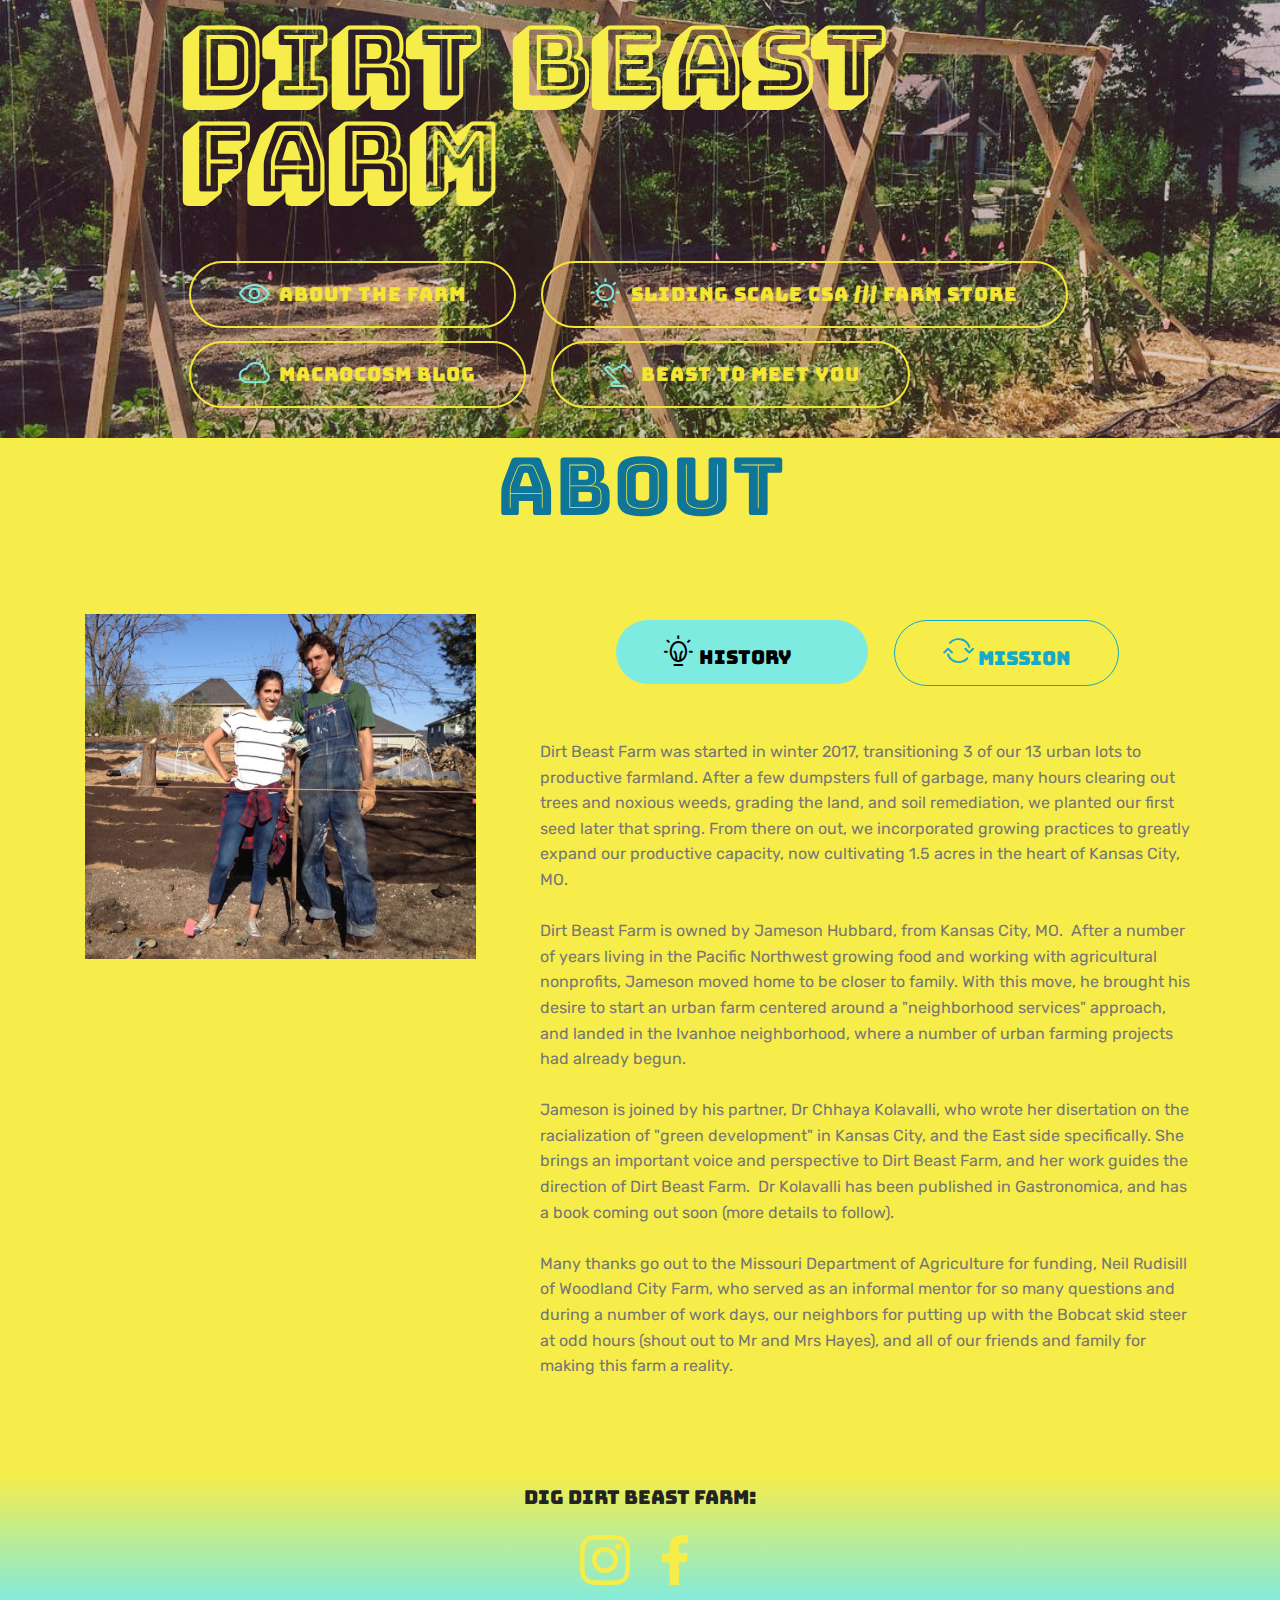
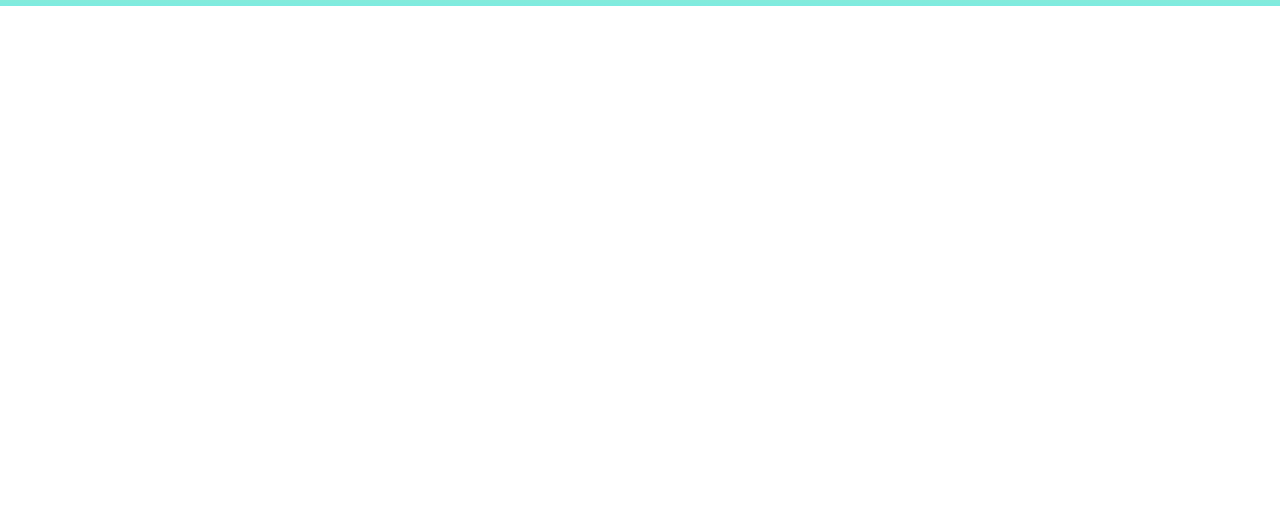
==== commit e41af312: "Add files via upload" ====
--- a/about.html
+++ b/about.html
@@ -42,7 +42,7 @@
     </div>
 </section>
 
-<section class="engine"><a href="https://mobirise.ws/n">mobile website maker app</a></section><section class="tabs4 cid-rWCEcCu7iF" id="tabs4-s">
+<section class="engine"><a href="https://mobirise.ws/j">design own website</a></section><section class="tabs4 cid-rWCEcCu7iF" id="tabs4-s">
 
     
 
@@ -60,7 +60,7 @@
                 <ul class="nav nav-tabs" role="tablist">
                     <li class="nav-item"><a class="nav-link mbr-fonts-style active show display-4" role="tab" data-toggle="tab" href="#tabs4-s_tab0" aria-selected="true"><span class="mbrib-idea mbr-iconfont mbr-iconfont-btn"></span>
                             history &nbsp; &nbsp; &nbsp;&nbsp;</a></li>
-                    <li class="nav-item"><a class="nav-link mbr-fonts-style active show display-4" role="tab" data-toggle="tab" href="#tabs4-s_tab1" aria-selected="true"><span class="mbrib-update mbr-iconfont mbr-iconfont-btn"></span>&nbsp;Mission</a></li>
+                    <li class="nav-item"><a class="nav-link mbr-fonts-style show active display-4" role="tab" data-toggle="tab" href="#tabs4-s_tab1" aria-selected="true"><span class="mbrib-update mbr-iconfont mbr-iconfont-btn"></span>&nbsp;Mission</a></li>
                     
                     
                     
@@ -70,14 +70,14 @@
                     <div id="tab1" class="tab-pane in active" role="tabpanel">
                         <div class="row">
                             <div class="col-md-12">
-                                <p class="mbr-text py-5 mbr-fonts-style display-7">Dirt Beast Farm was started in winter 2017, transitioning 3 of our 13 urban lots to productive farmland. After a few dumpsters full of garbage, many hours clearing out trees and noxious weeds, grading the land, and soil remediation, we planted our first seed later that spring. From there on out, we incorporated growing practices to greatly expand our productive capacity, now cultivating 1.5 acres in the heart of Kansas City, MO.<br><br>Dirt Beast Farm is owned by Jameson Hubbard, from Kansas City, MO. &nbsp;After a number of years living in the Pacific Northwest growing food and working with agricultural nonprofits, Jameson moved home to be closer to family. With this move, he brought his desire to start an urban farm centered around a "neighborhood services" approach, and landed in the Ivanhoe neighborhood, where a number of urban farming projects had already begun.<br><br>Jameson is joined by his partner, Dr Chhaya Kolavalli, who wrote her disertation on the racialization of "green development" in Kansas City, and the Ivanhoe Neighborhood specifically. She brings an important voice and perspective to Dirt Beast Farm, and her work guides the direction of Dirt Beast Farm. &nbsp;Dr Kolavalli has been published in Gastronomica, and has a book coming out soon (more details to follow).<br><br>Many thanks go out to the Missouri Department of Agriculture for funding, Neil Rudisill of Woodland City Farm, who served as an informal mentor for so many questions and during a number of work days, our neighbors for putting up with the Bobcat skid steer at odd hours (shout out to Mr and Mrs Hayes), and all of our friends and family for making this farm a reality.</p>
+                                <p class="mbr-text py-5 mbr-fonts-style display-7">Dirt Beast Farm was started in winter 2017, transitioning 3 of our 13 urban lots to productive farmland. After a few dumpsters full of garbage, many hours clearing out trees and noxious weeds, grading the land, and soil remediation, we planted our first seed later that spring. From there on out, we incorporated growing practices to greatly expand our productive capacity, now cultivating 1.5 acres in the heart of Kansas City, MO.<br><br>Dirt Beast Farm is owned by Jameson Hubbard, from Kansas City, MO. &nbsp;After a number of years living in the Pacific Northwest growing food and working with agricultural nonprofits, Jameson moved home to be closer to family. With this move, he brought his desire to start an urban farm centered around a "neighborhood services" approach, and landed in the Ivanhoe neighborhood, where a number of urban farming projects had already begun.<br><br>Jameson is joined by his partner, Dr Chhaya Kolavalli, who wrote her disertation on the racialization of "green development" in Kansas City, and the East side specifically. She brings an important voice and perspective to Dirt Beast Farm, and her work guides the direction of Dirt Beast Farm. &nbsp;Dr Kolavalli has been published in Gastronomica, and has a book coming out soon (more details to follow).<br><br>Many thanks go out to the Missouri Department of Agriculture for funding, Neil Rudisill of Woodland City Farm, who served as an informal mentor for so many questions and during a number of work days, our neighbors for putting up with the Bobcat skid steer at odd hours (shout out to Mr and Mrs Hayes), and all of our friends and family for making this farm a reality.</p>
                             </div>
                         </div>
                     </div>
                     <div id="tab2" class="tab-pane" role="tabpanel">
                         <div class="row">
                             <div class="col-md-12">
-                                <p class="mbr-text py-5 mbr-fonts-style display-7">Jameson Hubbard started Dirt Beast Farm to grow clean, affordable, nutritious, delicious, and sustainable produce for his neighbors in Ivanhoe, KCMO. In 2020, amid covid-19 stay-at-home orders, he established a sliding-scale CSA and weekly order pickup, enabling his neighbors to safely pick up boxes of fresh produce at an affordable price.<br><br>In order to ensure that Dirt Beast Farm grows with our neighbors in mind, we adopted a "Sustainable 3-Ps" approach, which doesn't limit our focus to financial gain. While private businesses are most often associated with an eye (wearing blinders) on profits, we see profits as just one equal (and sometimes lesser-than) requirement for a successful urban farm. We pay just as much attention to the two other "P"s inherent to a sustainable business model - People and Planet. Without a constant focus on all 3 Ps, our business does not work, and we wouldn't have it any other way.<br> &nbsp;<br><strong>People<br></strong>Our neighbors, customers, friends, and family are our People, and we strive to bring them affordable, accessible, delicious, and nutritious produce. And because we operate in a dense urban neighborhood, there is no reason why the vast majority of what we grow should not go to our neighbors. Urban farms take up a lot of space, and our 1.5 acres could easily be a park. For that reason, and many others, we have an obligation to our neighbors to provide an accessible service - joyous sustenance. Without our People, we would not exist, and for those People, we are beyond thankful.<br><br><strong>Planet<br></strong>Farming has for too long neglected our reliance on and love for our Planet. Our Planet is the living organism that we all live on, and live within.  Dirt Beast Farm doesn't just grow food for people, we grow food for our god - Mother Earth, Adamah, Tonantzin, Gaia, Pachamama, Dirt Beast, whatever you call the complex, interconnected life force we all rely upon.<br><br><strong>Profit<br></strong>We seek to create a truly sustainable business that can operate year after year. To do that, we put in a lot of time, sweat, a few tears, a bit of sacrificial blood, and yes significant financial investment. If you believe in the work of Dirt Beast Farm, purchase our fruits and vegetables and we will use whatever financial profits gained in order to grow with all three P's close to mind.</p>
+                                <p class="mbr-text py-5 mbr-fonts-style display-7">Jameson Hubbard started Dirt Beast Farm to grow clean, affordable, nutritious, delicious, and sustainable produce for his neighbors in Ivanhoe, KCMO. In 2020, amid covid-19 stay-at-home orders, he established a sliding-scale CSA and weekly order pickup, enabling his neighbors to safely pick up boxes of fresh produce at an affordable price.<br><br>In order to ensure that Dirt Beast Farm grows with our neighbors in mind, we adopted a "Sustainable 3-Ps" approach, which doesn't limit our focus to financial gain. While many private businesses are most often associated with an eye (wearing blinders) on profits, we see profits as just one equal (and sometimes lesser-than) requirement for a successful urban farm. We pay just as much attention to the two other "P"s inherent to a sustainable business model - People and Planet. Without a constant focus on all 3 Ps, our business does not work, and we wouldn't have it any other way.<br> &nbsp;<br><strong>People<br></strong>Our neighbors, customers, friends, and family are our People, and we strive to bring them affordable, accessible, delicious, and nutrient-dense produce. And because we operate in a dense urban neighborhood, there is no reason why the vast majority of what we grow should not go to our neighbors. Urban farms take up a lot of space, and our 1.5 acres could easily be a park. For that reason, and many others, we have an obligation to our neighbors to provide an accessible service - joyous sustenance. Without our People, we would not exist, and for those People, we are beyond thankful.<br><br><strong>Planet<br></strong>Farming has for too long neglected our reliance on, and love for, our Planet - the living organism that we all live on, and live within. &nbsp;While the food grown at Dirt Beast Farm is meant for People, our practices are meant for our Planet. We practice no till farming, cultivating just the first couple inches of soil, in order to preserve the complex and beneficial soil biome. &nbsp;We are in the process of establishing extensive rainwater catchment systems, composting practices, and with a focus on keeping food grown in Ivanhoe IN IVANHOE, we greatly reduce the amount of fossil fuels needed to get delicious produce from our farm to your table.<br><br><strong>Profit<br></strong>We seek to create a truly sustainable business that can operate year after year. To do that, we put in a lot of time, sweat, a few tears, a bit of sacrificial blood, and yes significant financial investment. If you believe in the work of Dirt Beast Farm, purchase our fruits and vegetables and we will use whatever financial profits gained in order to grow with all three P's close to mind.</p>
                             </div>
                         </div>
                     </div>
--- a/assets/mobirise/css/mbr-additional.css
+++ b/assets/mobirise/css/mbr-additional.css
@@ -1375,6 +1375,117 @@
 .dropup .dropdown-toggle::after {
   display: none;
 }
+.cid-qNq10qlu7V {
+  background-image: url("../../../assets/images/2fc3d45d-2272-4b98-bc34-95d445aec981-2000x2500.jpg");
+}
+.cid-qNq10qlu7V H1 {
+  text-align: center;
+  color: #e8e738;
+}
+.cid-qNq10qlu7V .mbr-text,
+.cid-qNq10qlu7V .mbr-section-btn {
+  color: #7eebe1;
+}
+.cid-qNqbgXVsk7 {
+  padding-top: 15px;
+  padding-bottom: 0px;
+  background: linear-gradient(0deg, #55b4d4, #e4d295);
+}
+.cid-qNqbgXVsk7 .mbr-iconfont-social {
+  font-size: 32px;
+  color: #ff3366;
+}
+.cid-qNqbgXVsk7 .social-list a:focus {
+  text-decoration: none;
+}
+.cid-qNqd5AElkI {
+  padding-top: 0px;
+  padding-bottom: 30px;
+  background-color: #55b4d4;
+}
+@media (max-width: 767px) {
+  .cid-qNqd5AElkI .content {
+    text-align: center;
+  }
+  .cid-qNqd5AElkI .content > div:not(:last-child) {
+    margin-bottom: 2rem;
+  }
+}
+.cid-qNqd5AElkI .map {
+  height: 18.75rem;
+}
+@media (max-width: 767px) {
+  .cid-qNqd5AElkI .footer-lower .copyright {
+    margin-bottom: 1rem;
+    text-align: center;
+  }
+}
+.cid-qNqd5AElkI .footer-lower hr {
+  margin: 1rem 0;
+  border-color: #fff;
+  opacity: .05;
+}
+.cid-qNqd5AElkI .footer-lower .social-list {
+  padding-left: 0;
+  margin-bottom: 0;
+  list-style: none;
+  display: flex;
+  flex-wrap: wrap;
+  justify-content: flex-end;
+  -webkit-justify-content: flex-end;
+}
+.cid-qNqd5AElkI .footer-lower .social-list .mbr-iconfont-social {
+  font-size: 1.3rem;
+  color: #fff;
+}
+.cid-qNqd5AElkI .footer-lower .social-list .soc-item {
+  margin: 0 .5rem;
+}
+.cid-qNqd5AElkI .footer-lower .social-list a {
+  margin: 0;
+  opacity: .5;
+  -webkit-transition: .2s linear;
+  transition: .2s linear;
+}
+.cid-qNqd5AElkI .footer-lower .social-list a:hover {
+  opacity: 1;
+}
+@media (max-width: 767px) {
+  .cid-qNqd5AElkI .footer-lower .social-list {
+    justify-content: center;
+    -webkit-justify-content: center;
+  }
+}
+.cid-qNqd5AElkI .google-map {
+  height: 25rem;
+  position: relative;
+}
+.cid-qNqd5AElkI .google-map iframe {
+  height: 100%;
+  width: 100%;
+}
+.cid-qNqd5AElkI .google-map [data-state-details] {
+  color: #6b6763;
+  font-family: Montserrat;
+  height: 1.5em;
+  margin-top: -0.75em;
+  padding-left: 1.25rem;
+  padding-right: 1.25rem;
+  position: absolute;
+  text-align: center;
+  top: 50%;
+  width: 100%;
+}
+.cid-qNqd5AElkI .google-map[data-state] {
+  background: #e9e5dc;
+}
+.cid-qNqd5AElkI .google-map[data-state="loading"] [data-state-details] {
+  display: none;
+}
+.cid-qNqd5AElkI P {
+  text-align: left;
+  color: #232323;
+}
 .cid-rWHV4rvHvg {
   padding-top: 15px;
   padding-bottom: 0px;
@@ -1825,114 +1936,3 @@
 .cid-rWOjKrIBGT B {
   color: #073b4c;
 }
-.cid-qNq10qlu7V {
-  background-image: url("../../../assets/images/2fc3d45d-2272-4b98-bc34-95d445aec981-2000x2500.jpg");
-}
-.cid-qNq10qlu7V H1 {
-  text-align: center;
-  color: #e8e738;
-}
-.cid-qNq10qlu7V .mbr-text,
-.cid-qNq10qlu7V .mbr-section-btn {
-  color: #7eebe1;
-}
-.cid-qNqbgXVsk7 {
-  padding-top: 15px;
-  padding-bottom: 0px;
-  background: linear-gradient(0deg, #55b4d4, #e4d295);
-}
-.cid-qNqbgXVsk7 .mbr-iconfont-social {
-  font-size: 32px;
-  color: #ff3366;
-}
-.cid-qNqbgXVsk7 .social-list a:focus {
-  text-decoration: none;
-}
-.cid-qNqd5AElkI {
-  padding-top: 0px;
-  padding-bottom: 30px;
-  background-color: #55b4d4;
-}
-@media (max-width: 767px) {
-  .cid-qNqd5AElkI .content {
-    text-align: center;
-  }
-  .cid-qNqd5AElkI .content > div:not(:last-child) {
-    margin-bottom: 2rem;
-  }
-}
-.cid-qNqd5AElkI .map {
-  height: 18.75rem;
-}
-@media (max-width: 767px) {
-  .cid-qNqd5AElkI .footer-lower .copyright {
-    margin-bottom: 1rem;
-    text-align: center;
-  }
-}
-.cid-qNqd5AElkI .footer-lower hr {
-  margin: 1rem 0;
-  border-color: #fff;
-  opacity: .05;
-}
-.cid-qNqd5AElkI .footer-lower .social-list {
-  padding-left: 0;
-  margin-bottom: 0;
-  list-style: none;
-  display: flex;
-  flex-wrap: wrap;
-  justify-content: flex-end;
-  -webkit-justify-content: flex-end;
-}
-.cid-qNqd5AElkI .footer-lower .social-list .mbr-iconfont-social {
-  font-size: 1.3rem;
-  color: #fff;
-}
-.cid-qNqd5AElkI .footer-lower .social-list .soc-item {
-  margin: 0 .5rem;
-}
-.cid-qNqd5AElkI .footer-lower .social-list a {
-  margin: 0;
-  opacity: .5;
-  -webkit-transition: .2s linear;
-  transition: .2s linear;
-}
-.cid-qNqd5AElkI .footer-lower .social-list a:hover {
-  opacity: 1;
-}
-@media (max-width: 767px) {
-  .cid-qNqd5AElkI .footer-lower .social-list {
-    justify-content: center;
-    -webkit-justify-content: center;
-  }
-}
-.cid-qNqd5AElkI .google-map {
-  height: 25rem;
-  position: relative;
-}
-.cid-qNqd5AElkI .google-map iframe {
-  height: 100%;
-  width: 100%;
-}
-.cid-qNqd5AElkI .google-map [data-state-details] {
-  color: #6b6763;
-  font-family: Montserrat;
-  height: 1.5em;
-  margin-top: -0.75em;
-  padding-left: 1.25rem;
-  padding-right: 1.25rem;
-  position: absolute;
-  text-align: center;
-  top: 50%;
-  width: 100%;
-}
-.cid-qNqd5AElkI .google-map[data-state] {
-  background: #e9e5dc;
-}
-.cid-qNqd5AElkI .google-map[data-state="loading"] [data-state-details] {
-  display: none;
-}
-.cid-qNqd5AElkI P {
-  text-align: left;
-  color: #232323;
-}
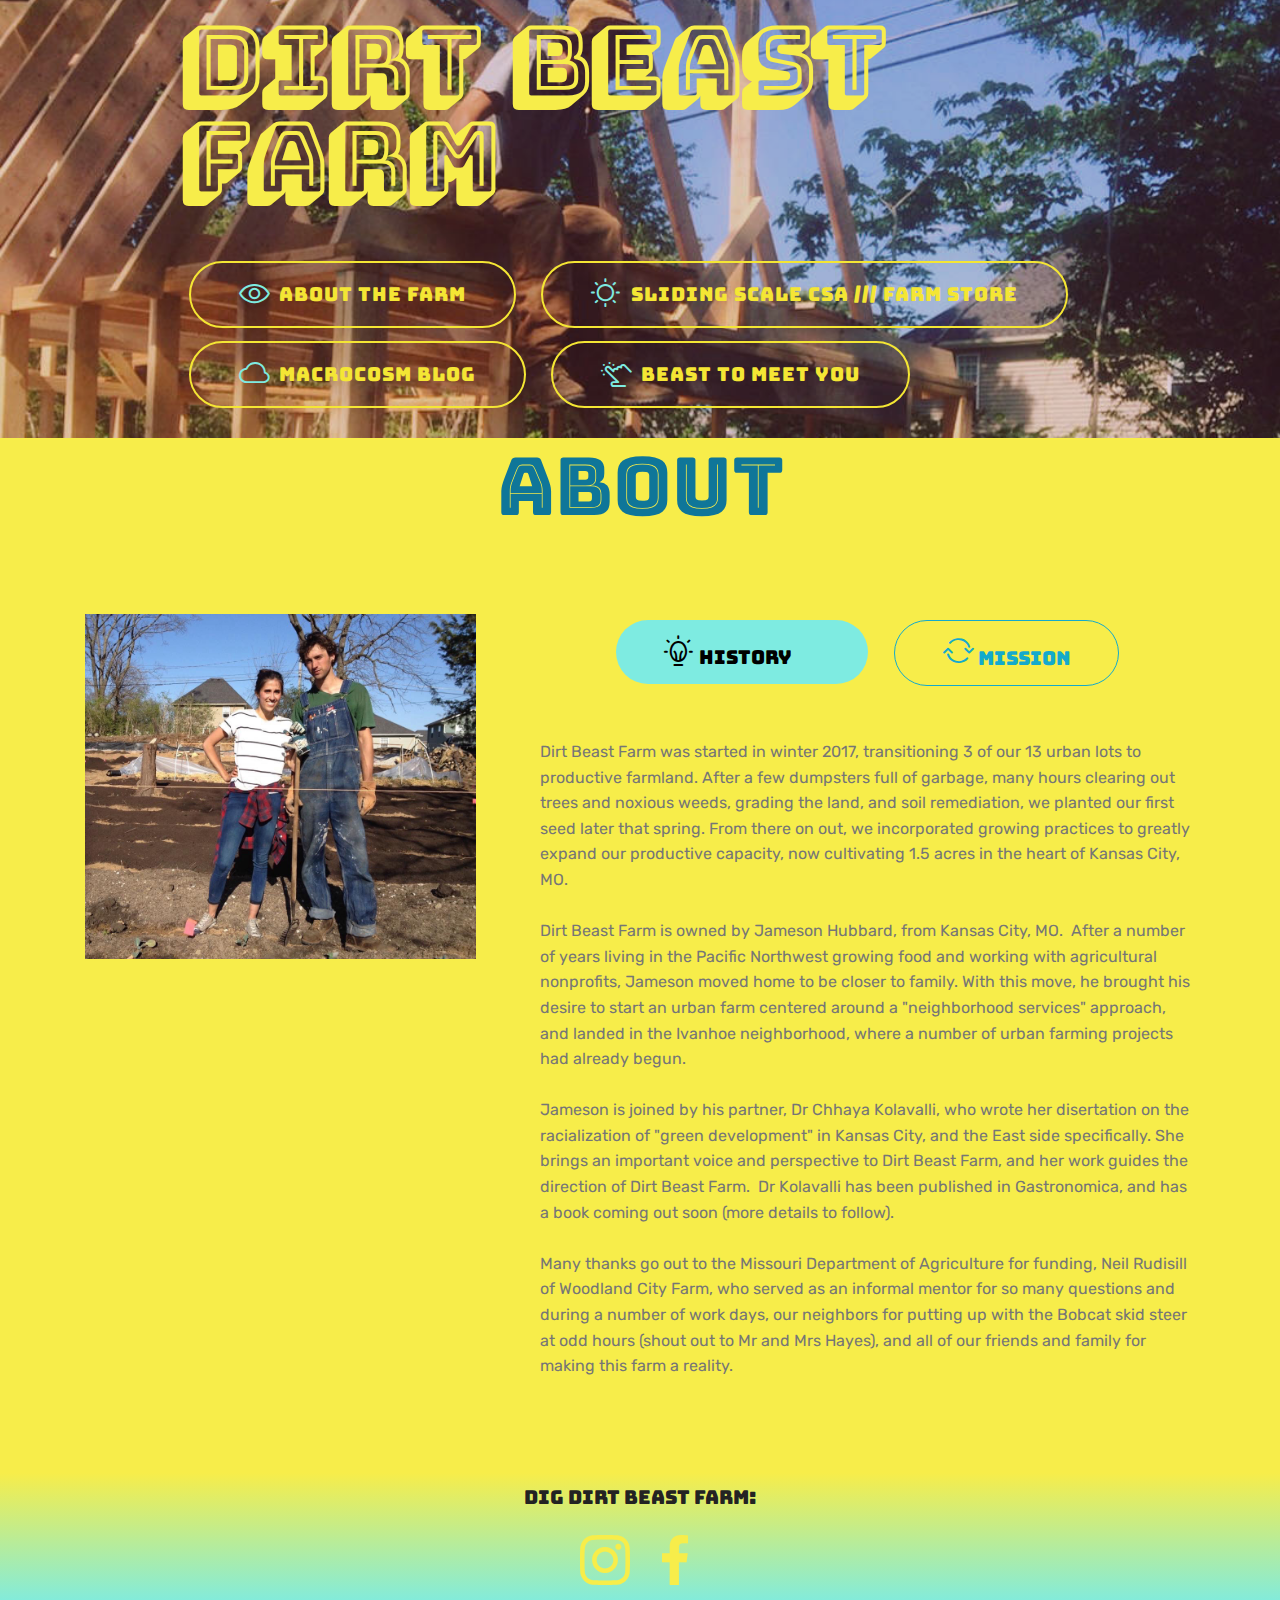
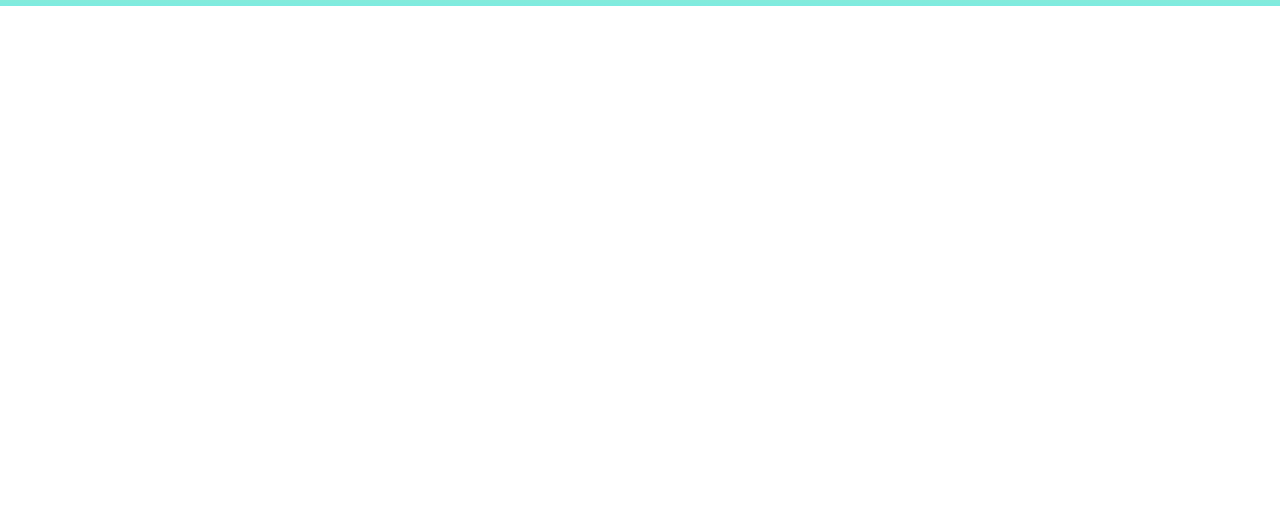
==== commit 327fa712: "Add files via upload" ====
--- a/about.html
+++ b/about.html
@@ -42,7 +42,7 @@
     </div>
 </section>
 
-<section class="engine"><a href="https://mobirise.ws/j">design own website</a></section><section class="tabs4 cid-rWCEcCu7iF" id="tabs4-s">
+<section class="engine"><a href="https://mobirise.ws/k">develop free website</a></section><section class="tabs4 cid-rWCEcCu7iF" id="tabs4-s">
 
     
 
--- a/assets/mobirise/css/mbr-additional.css
+++ b/assets/mobirise/css/mbr-additional.css
@@ -1489,7 +1489,7 @@
 .cid-rWHV4rvHvg {
   padding-top: 15px;
   padding-bottom: 0px;
-  background-image: url("../../../assets/images/cbe4ec6b-d361-457e-8272-6c2da49d45c7-1080x1080.jpg");
+  background-image: url("../../../assets/images/1112c136-1b41-40a7-a4c8-6becd5f8e7b0-1080x1350.jpg");
 }
 .cid-rWHV4rvHvg H2 {
   color: #f7ed4a;
@@ -1725,7 +1725,7 @@
 .cid-rWOjKpDCCc {
   padding-top: 15px;
   padding-bottom: 0px;
-  background-image: url("../../../assets/images/cbe4ec6b-d361-457e-8272-6c2da49d45c7-1080x1080.jpg");
+  background-image: url("../../../assets/images/93270f31-5d64-4f23-b3c7-2c5139121dbb-1-2000x2000.jpg");
 }
 .cid-rWOjKpDCCc H2 {
   color: #f7ed4a;
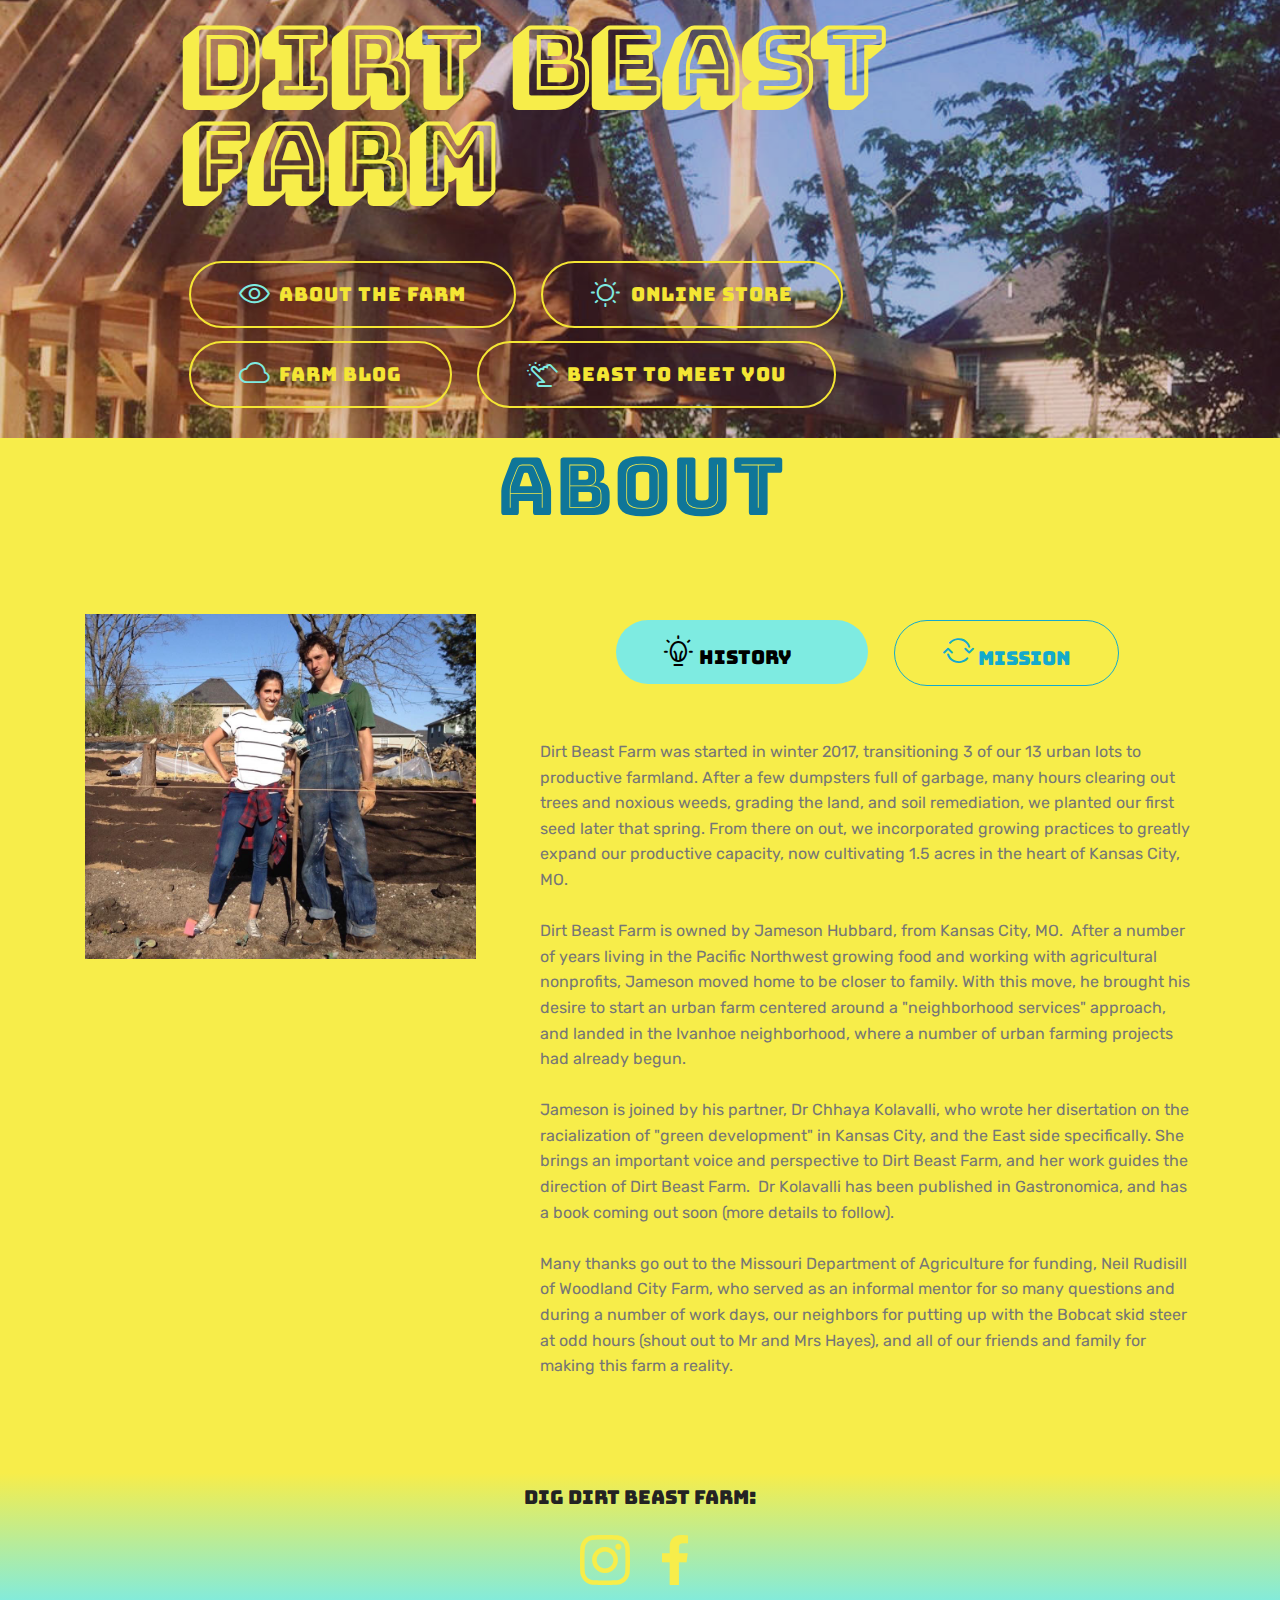
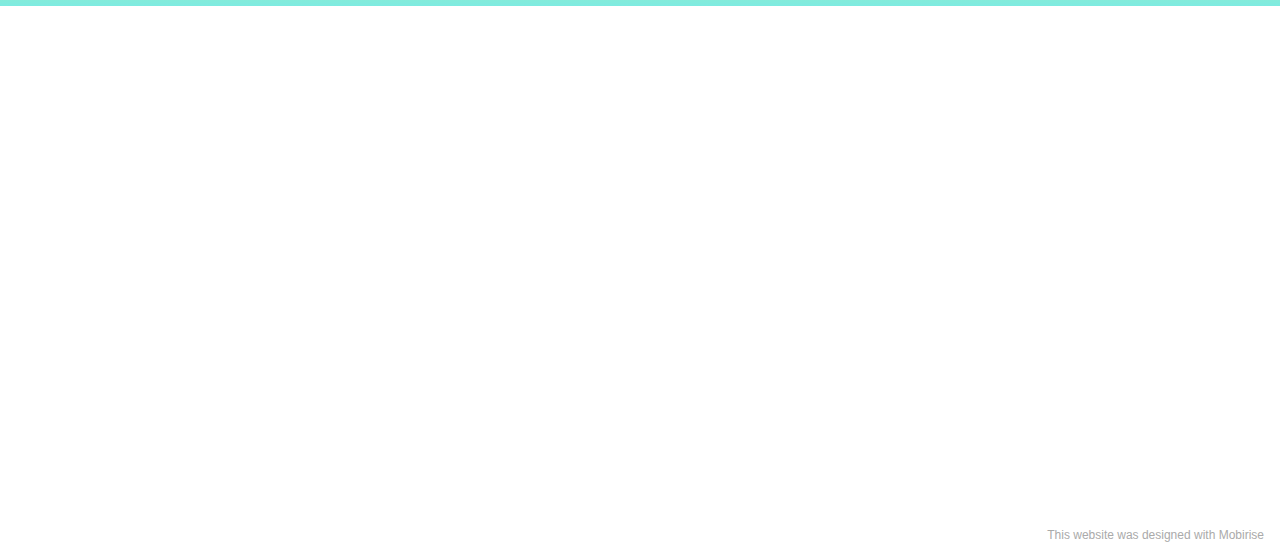
==== commit a40c31d7: "Add files via upload" ====
--- a/about.html
+++ b/about.html
@@ -1,27 +1,31 @@
 <!DOCTYPE html>
-<html >
+<html  >
 <head>
-  <!-- Site made with Mobirise Website Builder v4.6.7, https://mobirise.com -->
+  <!-- Site made with Mobirise Website Builder v5.2.0, https://mobirise.com -->
   <meta charset="UTF-8">
   <meta http-equiv="X-UA-Compatible" content="IE=edge">
-  <meta name="generator" content="Mobirise v4.6.7, mobirise.com">
+  <meta name="generator" content="Mobirise v5.2.0, mobirise.com">
   <meta name="viewport" content="width=device-width, initial-scale=1, minimum-scale=1">
   <link rel="shortcut icon" href="assets/images/5ddc863f-a1fe-49ab-a3ec-c25029a76dd0-1-105-c-128x128-1.png" type="image/x-icon">
   <meta name="description" content="">
+  
+  
   <title>About</title>
   <link rel="stylesheet" href="assets/web/assets/mobirise-icons-bold/mobirise-icons-bold.css">
-  <link rel="stylesheet" href="assets/tether/tether.min.css">
   <link rel="stylesheet" href="assets/bootstrap/css/bootstrap.min.css">
   <link rel="stylesheet" href="assets/bootstrap/css/bootstrap-grid.min.css">
   <link rel="stylesheet" href="assets/bootstrap/css/bootstrap-reboot.min.css">
+  <link rel="stylesheet" href="assets/tether/tether.min.css">
   <link rel="stylesheet" href="assets/socicon/css/styles.css">
   <link rel="stylesheet" href="assets/theme/css/style.css">
-  <link rel="stylesheet" href="assets/mobirise/css/mbr-additional.css" type="text/css">
+  <link rel="preload" as="style" href="assets/mobirise/css/mbr-additional.css"><link rel="stylesheet" href="assets/mobirise/css/mbr-additional.css" type="text/css">
+  
   
   
   
 </head>
 <body>
+  
   <section class="mbr-section info3 cid-rWHV4rvHvg" id="info3-x">
 
     
@@ -36,13 +40,13 @@
                 
                 
                 <div class="mbr-section-btn align-left py-4"><a class="btn btn-success-outline display-4" href="about.html#info3-x"><span class="mbrib-preview mbr-iconfont mbr-iconfont-btn" style="color: rgb(126, 235, 225);"></span>aBOUT THE FARM</a>
-                    <a class="btn btn-success-outline display-4" href="http://dirt-beast-farm.myshopify.com" target="_blank"><span class="mbrib-sun mbr-iconfont mbr-iconfont-btn" style="color: rgb(126, 235, 225);"></span>sLIDING sCALE csa /// farm store</a> <a class="btn btn-success-outline display-4" href="page5.html"><span class="mbrib-cloud mbr-iconfont mbr-iconfont-btn" style="color: rgb(126, 235, 225);"></span>macrocosm blog</a> <a class="btn btn-success-outline display-4" href="page6.html"><span class="mbrib-touch mbr-iconfont mbr-iconfont-btn" style="color: rgb(126, 235, 225);"></span>BEAST TO MEET YOU</a></div>
+                    <a class="btn btn-success-outline display-4" href="OnlineStore.html"><span class="mbrib-sun mbr-iconfont mbr-iconfont-btn" style="color: rgb(126, 235, 225);"></span>oNLINE store</a> <a class="btn btn-success-outline display-4" href="page5.html"><span class="mbrib-cloud mbr-iconfont mbr-iconfont-btn" style="color: rgb(126, 235, 225);"></span>fARM blog</a> <a class="btn btn-success-outline display-4" href="page6.html"><span class="mbrib-touch mbr-iconfont mbr-iconfont-btn" style="color: rgb(126, 235, 225);"></span>BEAST TO MEET YOU</a></div>
             </div>
         </div>
     </div>
 </section>
 
-<section class="engine"><a href="https://mobirise.ws/k">develop free website</a></section><section class="tabs4 cid-rWCEcCu7iF" id="tabs4-s">
+<section class="tabs4 cid-rWCEcCu7iF" id="tabs4-s">
 
     
 
@@ -135,10 +139,10 @@
                 <h2 class="pb-3 mbr-fonts-style display-4">dig dirt beast farm:</h2>
                 <div class="social-list pl-0 mb-0">
                     <a href="https://www.instagram.com/digdirtbeastfarm" target="_blank">
-                        <span class="px-2 mbr-iconfont mbr-iconfont-social socicon-instagram socicon" style="font-size: 50px; color: rgb(247, 237, 74);"></span>
+                        <span class="px-2 mbr-iconfont mbr-iconfont-social socicon-instagram socicon" style="font-size: 50px; color: rgb(247, 237, 74); fill: rgb(247, 237, 74);"></span>
                     </a>
                     <a href="https://www.facebook.com/pages/dirtbeastfarm" target="_blank">
-                        <span class="px-2 mbr-iconfont mbr-iconfont-social socicon-facebook socicon" style="font-size: 50px; color: rgb(247, 237, 74);"></span>
+                        <span class="px-2 mbr-iconfont mbr-iconfont-social socicon-facebook socicon" style="font-size: 50px; color: rgb(247, 237, 74); fill: rgb(247, 237, 74);"></span>
                     </a>
                     <a href="https://instagram.com/mobirise" target="_blank">
                         
@@ -175,22 +179,12 @@
                 <p class="mbr-text"></p>
             </div>
             <div class="col-12 col-md-6">
-                <div class="google-map"><iframe frameborder="0" style="border:0" src="https://www.google.com/maps/embed/v1/place?key=AIzaSyA0Dx_boXQiwvdz8sJHoYeZNVTdoWONYkU&amp;q=place_id:ChIJYwN1avbvwIcRUoUcARsLHug" allowfullscreen=""></iframe></div>
+                <div class="google-map"><iframe frameborder="0" style="border:0" src="https://www.google.com/maps/embed/v1/place?key=AIzaSyCZI5F_k6S1k46ujh0SNrapM89f7mJxd30&amp;q=4133 Highland AveKansas City, MO 64110" allowfullscreen=""></iframe></div>
             </div>
         </div>
         
     </div>
-</section>
-
-
-  <script src="assets/web/assets/jquery/jquery.min.js"></script>
-  <script src="assets/popper/popper.min.js"></script>
-  <script src="assets/tether/tether.min.js"></script>
-  <script src="assets/bootstrap/js/bootstrap.min.js"></script>
-  <script src="assets/smoothscroll/smooth-scroll.js"></script>
-  <script src="assets/mbr-tabs/mbr-tabs.js"></script>
-  <script src="assets/sociallikes/social-likes.js"></script>
-  <script src="assets/theme/js/script.js"></script>
+</section><section style="background-color: #fff; font-family: -apple-system, BlinkMacSystemFont, 'Segoe UI', 'Roboto', 'Helvetica Neue', Arial, sans-serif; color:#aaa; font-size:12px; padding: 0; align-items: center; display: flex;"><a href="https://mobirise.site/i" style="flex: 1 1; height: 3rem; padding-left: 1rem;"></a><p style="flex: 0 0 auto; margin:0; padding-right:1rem;"><a href="https://mobirise.site/d" style="color:#aaa;">This website</a> was designed with Mobirise</p></section><script src="assets/web/assets/jquery/jquery.min.js"></script>  <script src="assets/popper/popper.min.js"></script>  <script src="assets/bootstrap/js/bootstrap.min.js"></script>  <script src="assets/tether/tether.min.js"></script>  <script src="assets/smoothscroll/smooth-scroll.js"></script>  <script src="assets/mbr-tabs/mbr-tabs.js"></script>  <script src="assets/sociallikes/social-likes.js"></script>  <script src="assets/theme/js/script.js"></script>  
   
   
 </body>
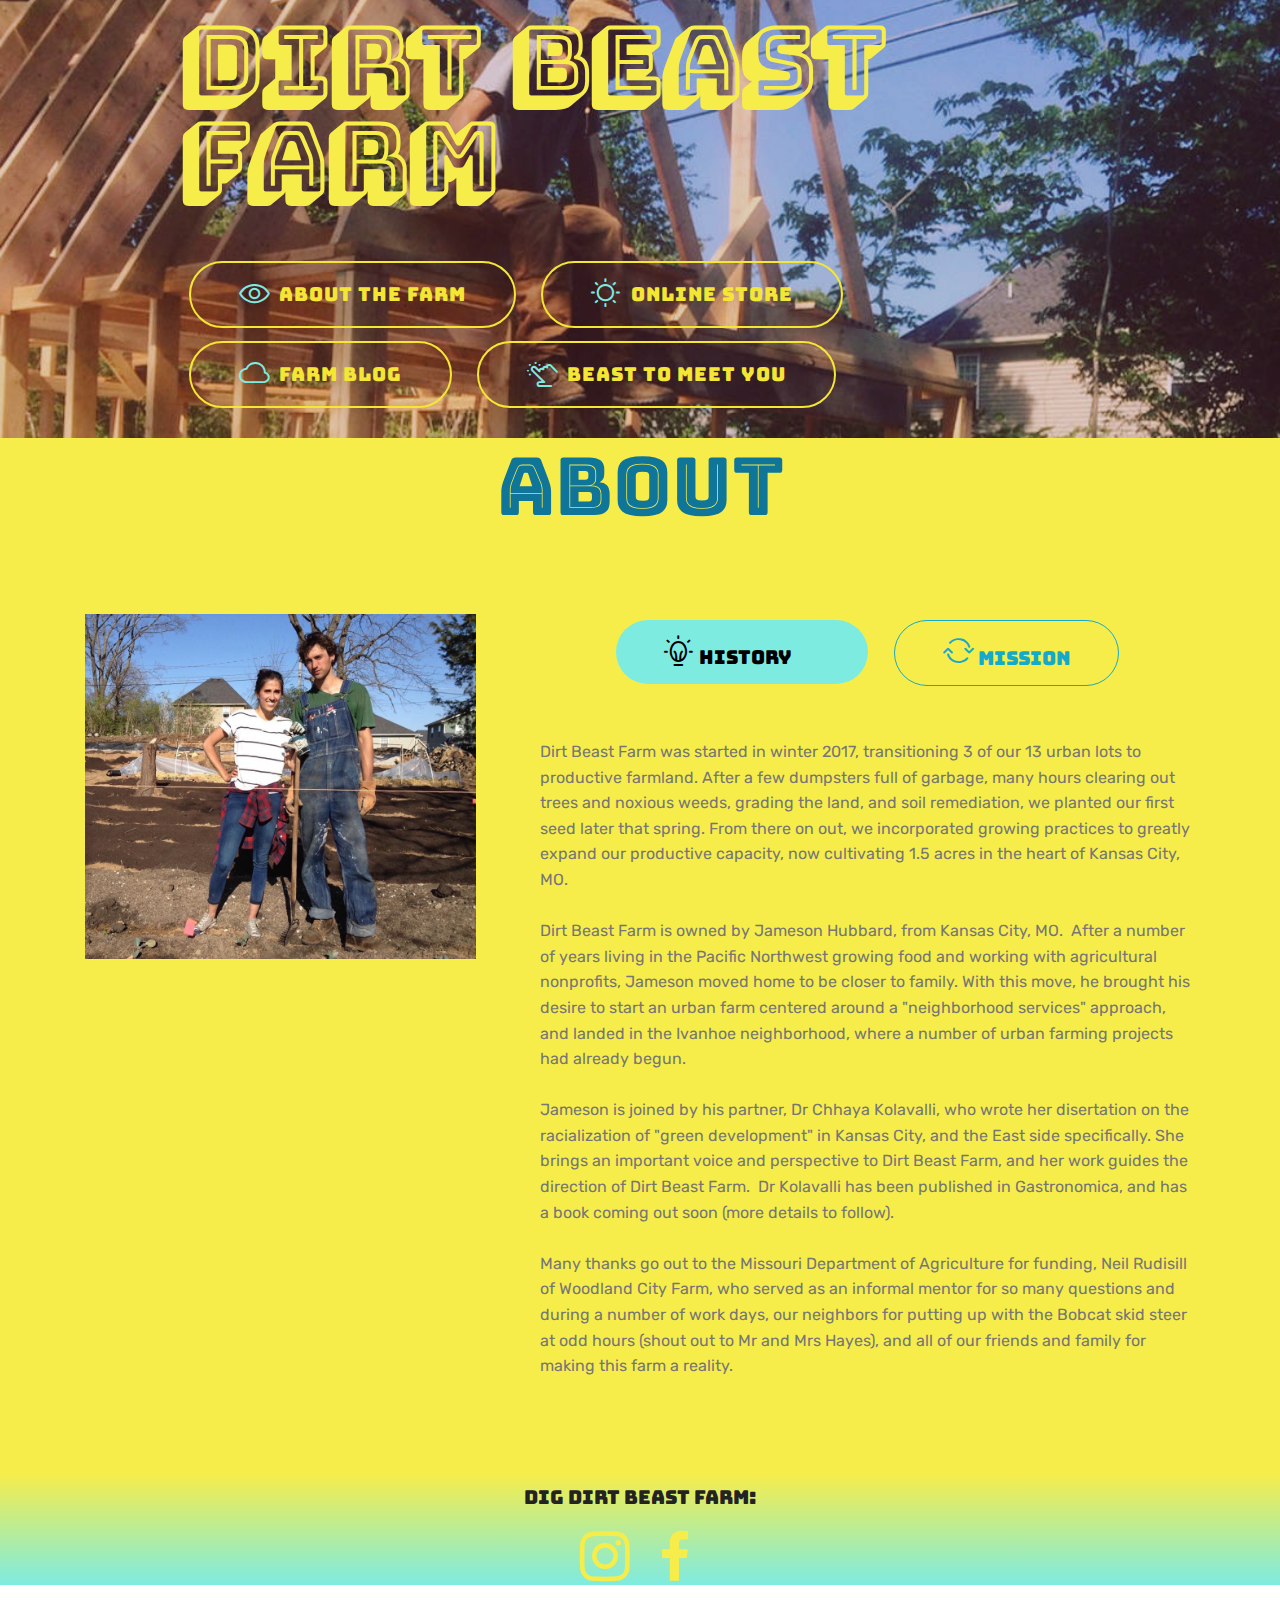
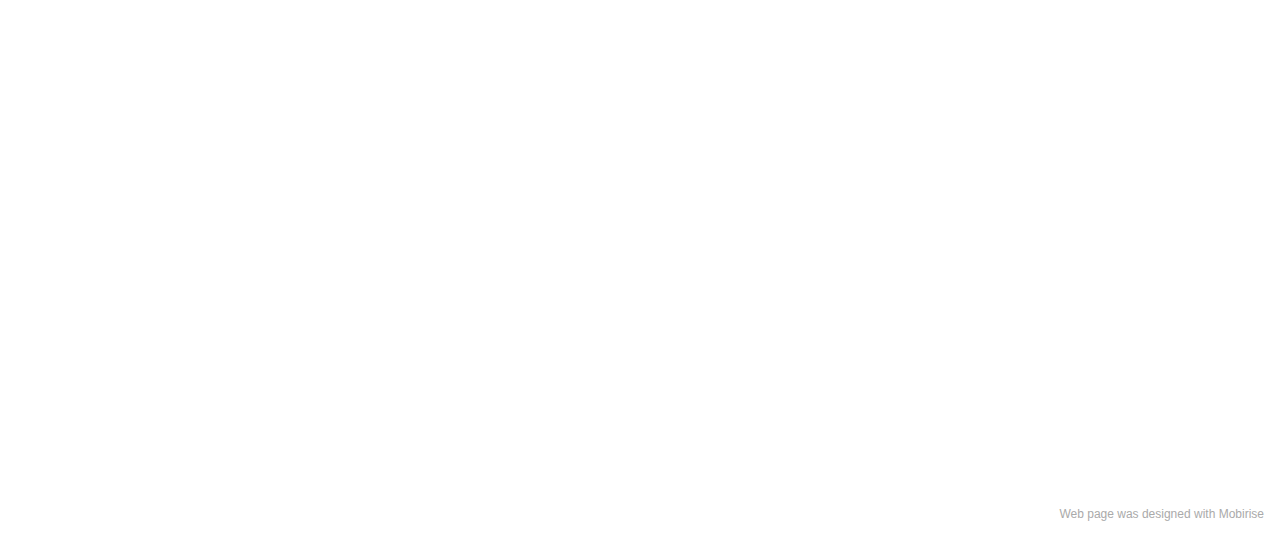
==== commit 0e99442d: "Add files via upload" ====
--- a/about.html
+++ b/about.html
@@ -179,12 +179,12 @@
                 <p class="mbr-text"></p>
             </div>
             <div class="col-12 col-md-6">
-                <div class="google-map"><iframe frameborder="0" style="border:0" src="https://www.google.com/maps/embed/v1/place?key=AIzaSyCZI5F_k6S1k46ujh0SNrapM89f7mJxd30&amp;q=4133 Highland AveKansas City, MO 64110" allowfullscreen=""></iframe></div>
+                <div class="google-map"><iframe frameborder="0" style="border:0" src="https://www.google.com/maps/embed/v1/place?key=AIzaSyCNveGQ9bfpKFwWzQLLftrR9hNiHwdqQG8&amp;q=4133 Highland AveKansas City, MO 64110" allowfullscreen=""></iframe></div>
             </div>
         </div>
         
     </div>
-</section><section style="background-color: #fff; font-family: -apple-system, BlinkMacSystemFont, 'Segoe UI', 'Roboto', 'Helvetica Neue', Arial, sans-serif; color:#aaa; font-size:12px; padding: 0; align-items: center; display: flex;"><a href="https://mobirise.site/i" style="flex: 1 1; height: 3rem; padding-left: 1rem;"></a><p style="flex: 0 0 auto; margin:0; padding-right:1rem;"><a href="https://mobirise.site/d" style="color:#aaa;">This website</a> was designed with Mobirise</p></section><script src="assets/web/assets/jquery/jquery.min.js"></script>  <script src="assets/popper/popper.min.js"></script>  <script src="assets/bootstrap/js/bootstrap.min.js"></script>  <script src="assets/tether/tether.min.js"></script>  <script src="assets/smoothscroll/smooth-scroll.js"></script>  <script src="assets/mbr-tabs/mbr-tabs.js"></script>  <script src="assets/sociallikes/social-likes.js"></script>  <script src="assets/theme/js/script.js"></script>  
+</section><section style="background-color: #fff; font-family: -apple-system, BlinkMacSystemFont, 'Segoe UI', 'Roboto', 'Helvetica Neue', Arial, sans-serif; color:#aaa; font-size:12px; padding: 0; align-items: center; display: flex;"><a href="https://mobirise.site/y" style="flex: 1 1; height: 3rem; padding-left: 1rem;"></a><p style="flex: 0 0 auto; margin:0; padding-right:1rem;">Web page was <a href="https://mobirise.site/g" style="color:#aaa;">designed</a> with Mobirise</p></section><script src="assets/web/assets/jquery/jquery.min.js"></script>  <script src="assets/popper/popper.min.js"></script>  <script src="assets/bootstrap/js/bootstrap.min.js"></script>  <script src="assets/tether/tether.min.js"></script>  <script src="assets/smoothscroll/smooth-scroll.js"></script>  <script src="assets/mbr-tabs/mbr-tabs.js"></script>  <script src="assets/sociallikes/social-likes.js"></script>  <script src="assets/theme/js/script.js"></script>  
   
   
 </body>
--- a/assets/web/assets/mobirise-icons-bold/mobirise-icons-bold.css
+++ b/assets/web/assets/mobirise-icons-bold/mobirise-icons-bold.css
@@ -1,5 +1,6 @@
 @font-face {
   font-family: 'mobirise-icons-bold';
+  font-display: swap;
   src:  url('mobirise-icons-bold.eot?m1l4yr');
   src:  url('mobirise-icons-bold.eot?m1l4yr#iefix') format('embedded-opentype'),
     url('mobirise-icons-bold.ttf?m1l4yr') format('truetype'),
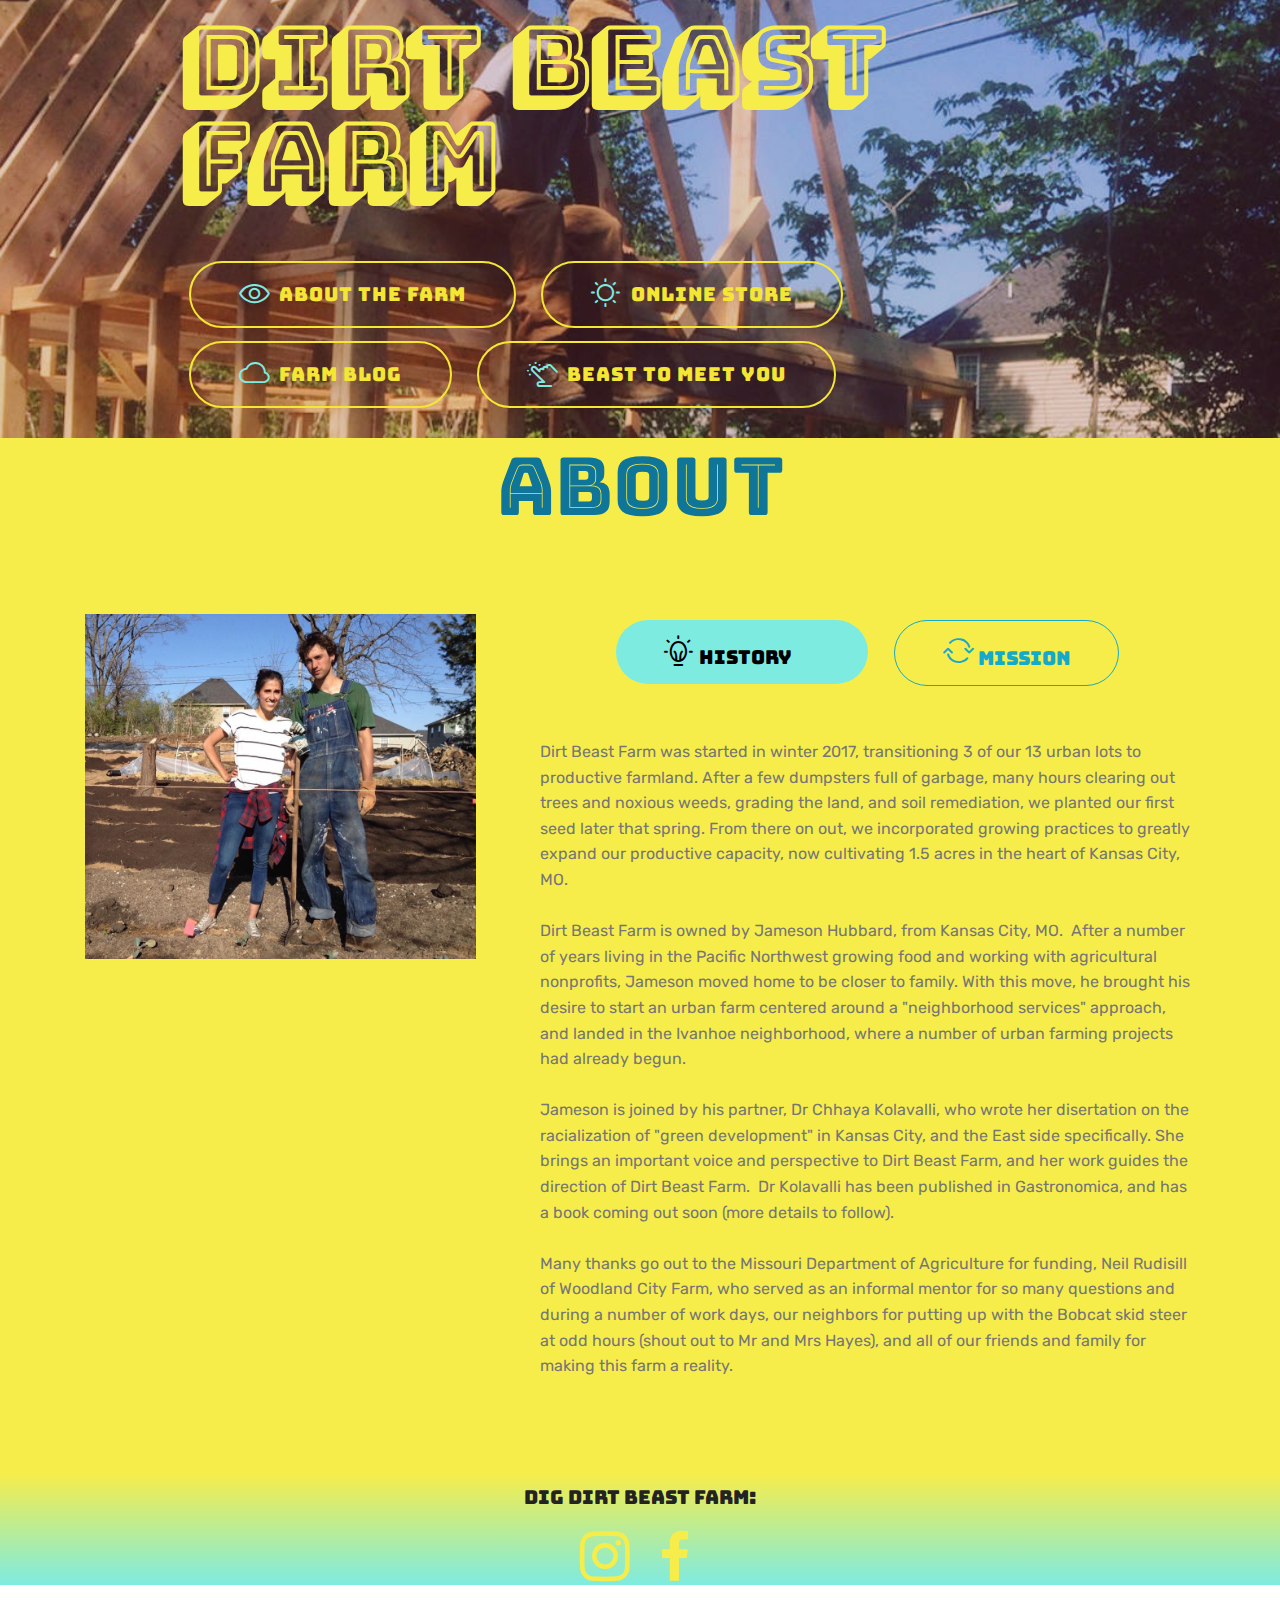
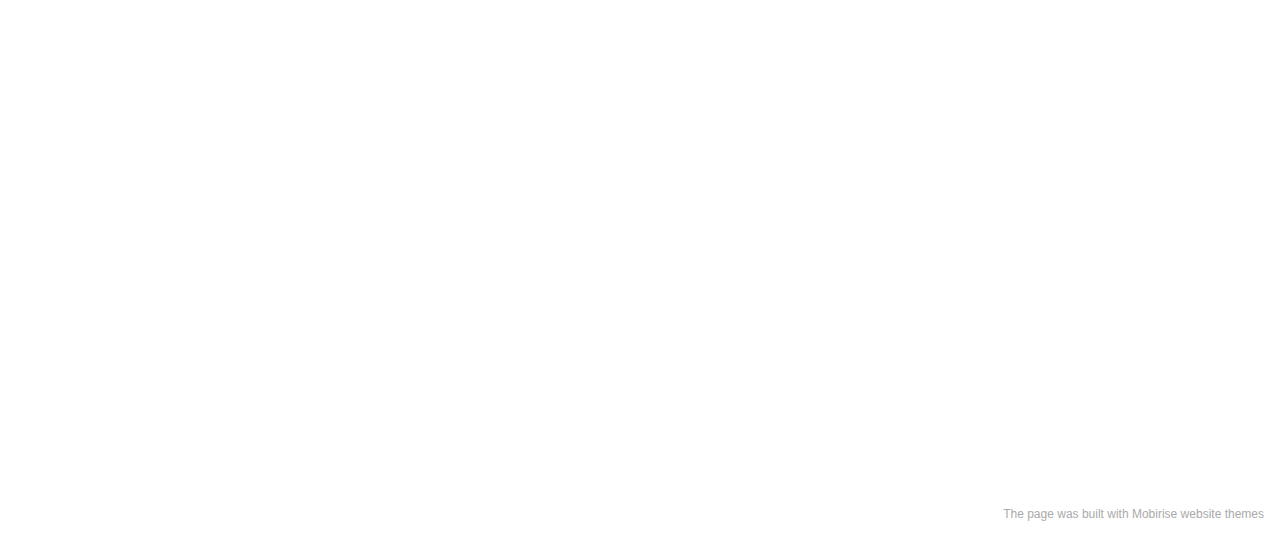
==== commit 14770bfc: "Add files via upload" ====
--- a/about.html
+++ b/about.html
@@ -39,8 +39,8 @@
                 <h2 class="align-left mbr-bold mbr-white pb-3 mbr-fonts-style display-1">DIRT BEAST FARM</h2>
                 
                 
-                <div class="mbr-section-btn align-left py-4"><a class="btn btn-success-outline display-4" href="about.html#info3-x"><span class="mbrib-preview mbr-iconfont mbr-iconfont-btn" style="color: rgb(126, 235, 225);"></span>aBOUT THE FARM</a>
-                    <a class="btn btn-success-outline display-4" href="OnlineStore.html"><span class="mbrib-sun mbr-iconfont mbr-iconfont-btn" style="color: rgb(126, 235, 225);"></span>oNLINE store</a> <a class="btn btn-success-outline display-4" href="page5.html"><span class="mbrib-cloud mbr-iconfont mbr-iconfont-btn" style="color: rgb(126, 235, 225);"></span>fARM blog</a> <a class="btn btn-success-outline display-4" href="page6.html"><span class="mbrib-touch mbr-iconfont mbr-iconfont-btn" style="color: rgb(126, 235, 225);"></span>BEAST TO MEET YOU</a></div>
+                <div class="mbr-section-btn align-left py-4"><a class="btn btn-success-outline display-4" href="About.html"><span class="mbrib-preview mbr-iconfont mbr-iconfont-btn" style="color: rgb(126, 235, 225);"></span>aBOUT THE FARM</a>
+                    <a class="btn btn-success-outline display-4" href="OnlineStore.html"><span class="mbrib-sun mbr-iconfont mbr-iconfont-btn" style="color: rgb(126, 235, 225);"></span>oNLINE store</a> <a class="btn btn-success-outline display-4" href="Blog.html"><span class="mbrib-cloud mbr-iconfont mbr-iconfont-btn" style="color: rgb(126, 235, 225);"></span>fARM blog</a> <a class="btn btn-success-outline display-4" href="Newsletter.html"><span class="mbrib-touch mbr-iconfont mbr-iconfont-btn" style="color: rgb(126, 235, 225);"></span>BEAST TO MEET YOU</a></div>
             </div>
         </div>
     </div>
@@ -184,7 +184,7 @@
         </div>
         
     </div>
-</section><section style="background-color: #fff; font-family: -apple-system, BlinkMacSystemFont, 'Segoe UI', 'Roboto', 'Helvetica Neue', Arial, sans-serif; color:#aaa; font-size:12px; padding: 0; align-items: center; display: flex;"><a href="https://mobirise.site/y" style="flex: 1 1; height: 3rem; padding-left: 1rem;"></a><p style="flex: 0 0 auto; margin:0; padding-right:1rem;">Web page was <a href="https://mobirise.site/g" style="color:#aaa;">designed</a> with Mobirise</p></section><script src="assets/web/assets/jquery/jquery.min.js"></script>  <script src="assets/popper/popper.min.js"></script>  <script src="assets/bootstrap/js/bootstrap.min.js"></script>  <script src="assets/tether/tether.min.js"></script>  <script src="assets/smoothscroll/smooth-scroll.js"></script>  <script src="assets/mbr-tabs/mbr-tabs.js"></script>  <script src="assets/sociallikes/social-likes.js"></script>  <script src="assets/theme/js/script.js"></script>  
+</section><section style="background-color: #fff; font-family: -apple-system, BlinkMacSystemFont, 'Segoe UI', 'Roboto', 'Helvetica Neue', Arial, sans-serif; color:#aaa; font-size:12px; padding: 0; align-items: center; display: flex;"><a href="https://mobirise.site/i" style="flex: 1 1; height: 3rem; padding-left: 1rem;"></a><p style="flex: 0 0 auto; margin:0; padding-right:1rem;"><a href="https://mobirise.site/q" style="color:#aaa;">The page</a> was built with Mobirise website themes</p></section><script src="assets/web/assets/jquery/jquery.min.js"></script>  <script src="assets/popper/popper.min.js"></script>  <script src="assets/bootstrap/js/bootstrap.min.js"></script>  <script src="assets/tether/tether.min.js"></script>  <script src="assets/smoothscroll/smooth-scroll.js"></script>  <script src="assets/mbr-tabs/mbr-tabs.js"></script>  <script src="assets/sociallikes/social-likes.js"></script>  <script src="assets/theme/js/script.js"></script>  
   
   
 </body>
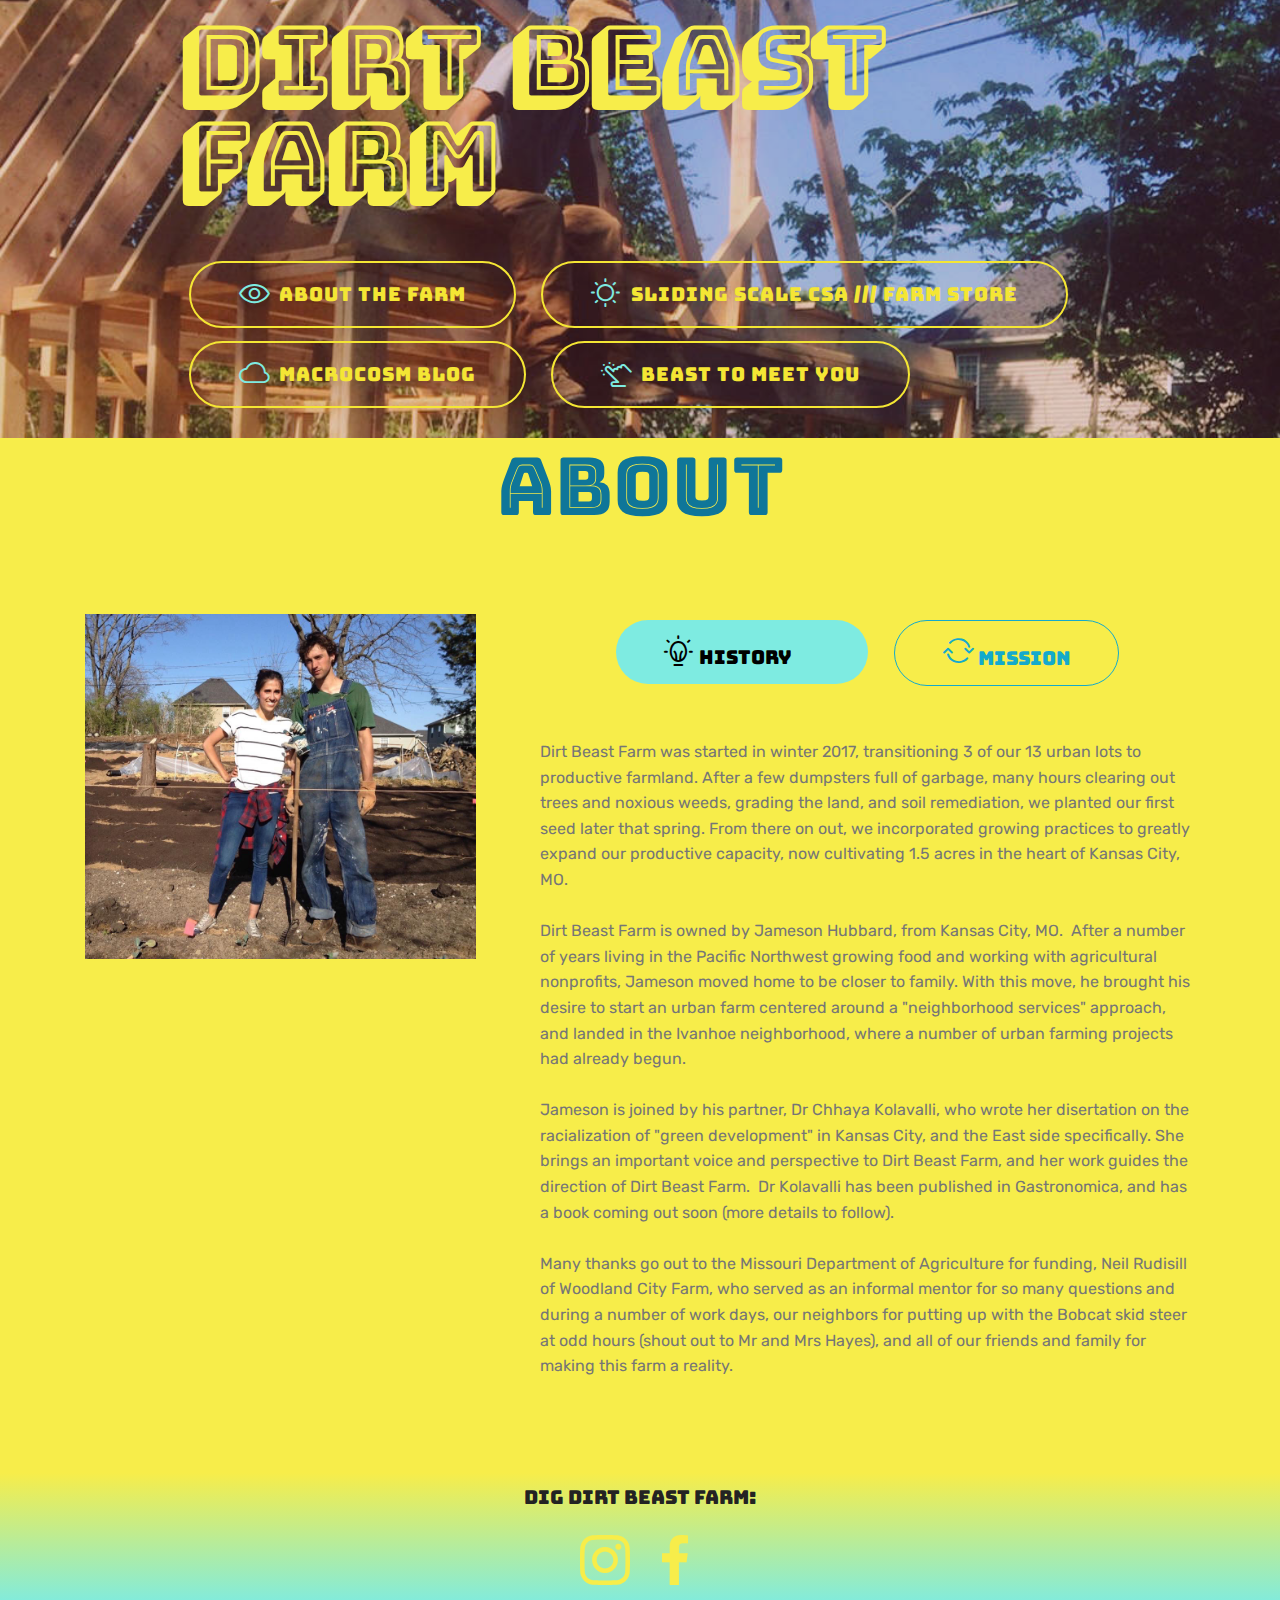
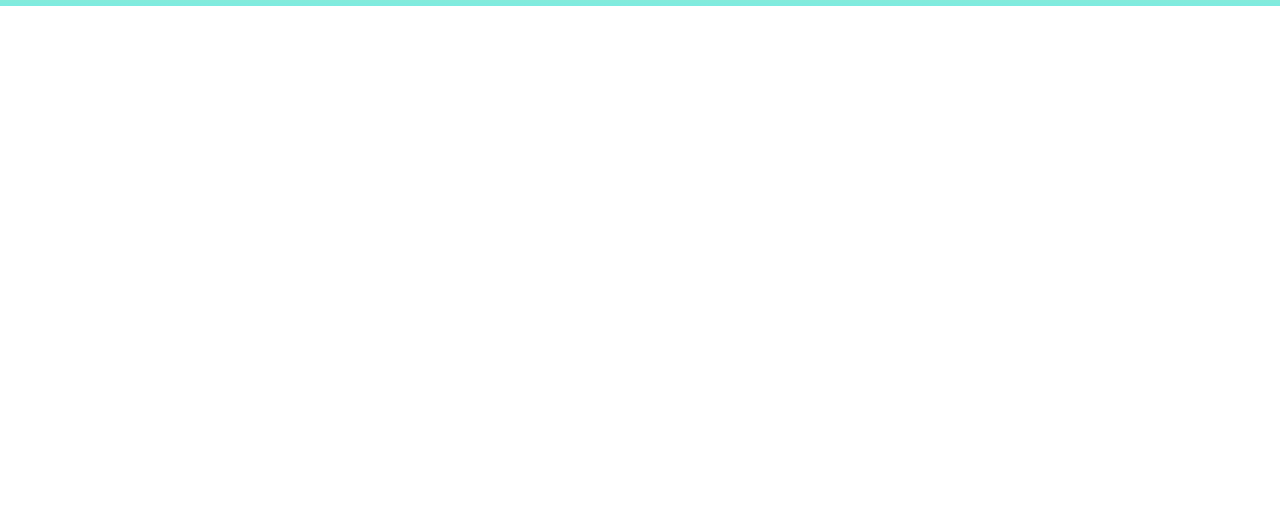
==== commit e0823f4f: "Add files via upload" ====
--- a/about.html
+++ b/about.html
@@ -1,31 +1,27 @@
 <!DOCTYPE html>
-<html  >
+<html >
 <head>
-  <!-- Site made with Mobirise Website Builder v5.2.0, https://mobirise.com -->
+  <!-- Site made with Mobirise Website Builder v4.6.7, https://mobirise.com -->
   <meta charset="UTF-8">
   <meta http-equiv="X-UA-Compatible" content="IE=edge">
-  <meta name="generator" content="Mobirise v5.2.0, mobirise.com">
+  <meta name="generator" content="Mobirise v4.6.7, mobirise.com">
   <meta name="viewport" content="width=device-width, initial-scale=1, minimum-scale=1">
   <link rel="shortcut icon" href="assets/images/5ddc863f-a1fe-49ab-a3ec-c25029a76dd0-1-105-c-128x128-1.png" type="image/x-icon">
   <meta name="description" content="">
-  
-  
   <title>About</title>
   <link rel="stylesheet" href="assets/web/assets/mobirise-icons-bold/mobirise-icons-bold.css">
+  <link rel="stylesheet" href="assets/tether/tether.min.css">
   <link rel="stylesheet" href="assets/bootstrap/css/bootstrap.min.css">
   <link rel="stylesheet" href="assets/bootstrap/css/bootstrap-grid.min.css">
   <link rel="stylesheet" href="assets/bootstrap/css/bootstrap-reboot.min.css">
-  <link rel="stylesheet" href="assets/tether/tether.min.css">
   <link rel="stylesheet" href="assets/socicon/css/styles.css">
   <link rel="stylesheet" href="assets/theme/css/style.css">
-  <link rel="preload" as="style" href="assets/mobirise/css/mbr-additional.css"><link rel="stylesheet" href="assets/mobirise/css/mbr-additional.css" type="text/css">
-  
+  <link rel="stylesheet" href="assets/mobirise/css/mbr-additional.css" type="text/css">
   
   
   
 </head>
 <body>
-  
   <section class="mbr-section info3 cid-rWHV4rvHvg" id="info3-x">
 
     
@@ -39,14 +35,14 @@
                 <h2 class="align-left mbr-bold mbr-white pb-3 mbr-fonts-style display-1">DIRT BEAST FARM</h2>
                 
                 
-                <div class="mbr-section-btn align-left py-4"><a class="btn btn-success-outline display-4" href="About.html"><span class="mbrib-preview mbr-iconfont mbr-iconfont-btn" style="color: rgb(126, 235, 225);"></span>aBOUT THE FARM</a>
-                    <a class="btn btn-success-outline display-4" href="OnlineStore.html"><span class="mbrib-sun mbr-iconfont mbr-iconfont-btn" style="color: rgb(126, 235, 225);"></span>oNLINE store</a> <a class="btn btn-success-outline display-4" href="Blog.html"><span class="mbrib-cloud mbr-iconfont mbr-iconfont-btn" style="color: rgb(126, 235, 225);"></span>fARM blog</a> <a class="btn btn-success-outline display-4" href="Newsletter.html"><span class="mbrib-touch mbr-iconfont mbr-iconfont-btn" style="color: rgb(126, 235, 225);"></span>BEAST TO MEET YOU</a></div>
+                <div class="mbr-section-btn align-left py-4"><a class="btn btn-success-outline display-4" href="about.html#info3-x"><span class="mbrib-preview mbr-iconfont mbr-iconfont-btn" style="color: rgb(126, 235, 225);"></span>aBOUT THE FARM</a>
+                    <a class="btn btn-success-outline display-4" href="http://dirt-beast-farm.myshopify.com" target="_blank"><span class="mbrib-sun mbr-iconfont mbr-iconfont-btn" style="color: rgb(126, 235, 225);"></span>sLIDING sCALE csa /// farm store</a> <a class="btn btn-success-outline display-4" href="page5.html"><span class="mbrib-cloud mbr-iconfont mbr-iconfont-btn" style="color: rgb(126, 235, 225);"></span>macrocosm blog</a> <a class="btn btn-success-outline display-4" href="page6.html"><span class="mbrib-touch mbr-iconfont mbr-iconfont-btn" style="color: rgb(126, 235, 225);"></span>BEAST TO MEET YOU</a></div>
             </div>
         </div>
     </div>
 </section>
 
-<section class="tabs4 cid-rWCEcCu7iF" id="tabs4-s">
+<section class="engine"><a href="https://mobirise.ws/k">develop free website</a></section><section class="tabs4 cid-rWCEcCu7iF" id="tabs4-s">
 
     
 
@@ -139,10 +135,10 @@
                 <h2 class="pb-3 mbr-fonts-style display-4">dig dirt beast farm:</h2>
                 <div class="social-list pl-0 mb-0">
                     <a href="https://www.instagram.com/digdirtbeastfarm" target="_blank">
-                        <span class="px-2 mbr-iconfont mbr-iconfont-social socicon-instagram socicon" style="font-size: 50px; color: rgb(247, 237, 74); fill: rgb(247, 237, 74);"></span>
+                        <span class="px-2 mbr-iconfont mbr-iconfont-social socicon-instagram socicon" style="font-size: 50px; color: rgb(247, 237, 74);"></span>
                     </a>
                     <a href="https://www.facebook.com/pages/dirtbeastfarm" target="_blank">
-                        <span class="px-2 mbr-iconfont mbr-iconfont-social socicon-facebook socicon" style="font-size: 50px; color: rgb(247, 237, 74); fill: rgb(247, 237, 74);"></span>
+                        <span class="px-2 mbr-iconfont mbr-iconfont-social socicon-facebook socicon" style="font-size: 50px; color: rgb(247, 237, 74);"></span>
                     </a>
                     <a href="https://instagram.com/mobirise" target="_blank">
                         
@@ -179,12 +175,22 @@
                 <p class="mbr-text"></p>
             </div>
             <div class="col-12 col-md-6">
-                <div class="google-map"><iframe frameborder="0" style="border:0" src="https://www.google.com/maps/embed/v1/place?key=AIzaSyCNveGQ9bfpKFwWzQLLftrR9hNiHwdqQG8&amp;q=4133 Highland AveKansas City, MO 64110" allowfullscreen=""></iframe></div>
+                <div class="google-map"><iframe frameborder="0" style="border:0" src="https://www.google.com/maps/embed/v1/place?key=AIzaSyA0Dx_boXQiwvdz8sJHoYeZNVTdoWONYkU&amp;q=place_id:ChIJYwN1avbvwIcRUoUcARsLHug" allowfullscreen=""></iframe></div>
             </div>
         </div>
         
     </div>
-</section><section style="background-color: #fff; font-family: -apple-system, BlinkMacSystemFont, 'Segoe UI', 'Roboto', 'Helvetica Neue', Arial, sans-serif; color:#aaa; font-size:12px; padding: 0; align-items: center; display: flex;"><a href="https://mobirise.site/i" style="flex: 1 1; height: 3rem; padding-left: 1rem;"></a><p style="flex: 0 0 auto; margin:0; padding-right:1rem;"><a href="https://mobirise.site/q" style="color:#aaa;">The page</a> was built with Mobirise website themes</p></section><script src="assets/web/assets/jquery/jquery.min.js"></script>  <script src="assets/popper/popper.min.js"></script>  <script src="assets/bootstrap/js/bootstrap.min.js"></script>  <script src="assets/tether/tether.min.js"></script>  <script src="assets/smoothscroll/smooth-scroll.js"></script>  <script src="assets/mbr-tabs/mbr-tabs.js"></script>  <script src="assets/sociallikes/social-likes.js"></script>  <script src="assets/theme/js/script.js"></script>  
+</section>
+
+
+  <script src="assets/web/assets/jquery/jquery.min.js"></script>
+  <script src="assets/popper/popper.min.js"></script>
+  <script src="assets/tether/tether.min.js"></script>
+  <script src="assets/bootstrap/js/bootstrap.min.js"></script>
+  <script src="assets/smoothscroll/smooth-scroll.js"></script>
+  <script src="assets/mbr-tabs/mbr-tabs.js"></script>
+  <script src="assets/sociallikes/social-likes.js"></script>
+  <script src="assets/theme/js/script.js"></script>
   
   
 </body>
--- a/assets/web/assets/mobirise-icons-bold/mobirise-icons-bold.css
+++ b/assets/web/assets/mobirise-icons-bold/mobirise-icons-bold.css
@@ -1,6 +1,5 @@
 @font-face {
   font-family: 'mobirise-icons-bold';
-  font-display: swap;
   src:  url('mobirise-icons-bold.eot?m1l4yr');
   src:  url('mobirise-icons-bold.eot?m1l4yr#iefix') format('embedded-opentype'),
     url('mobirise-icons-bold.ttf?m1l4yr') format('truetype'),
